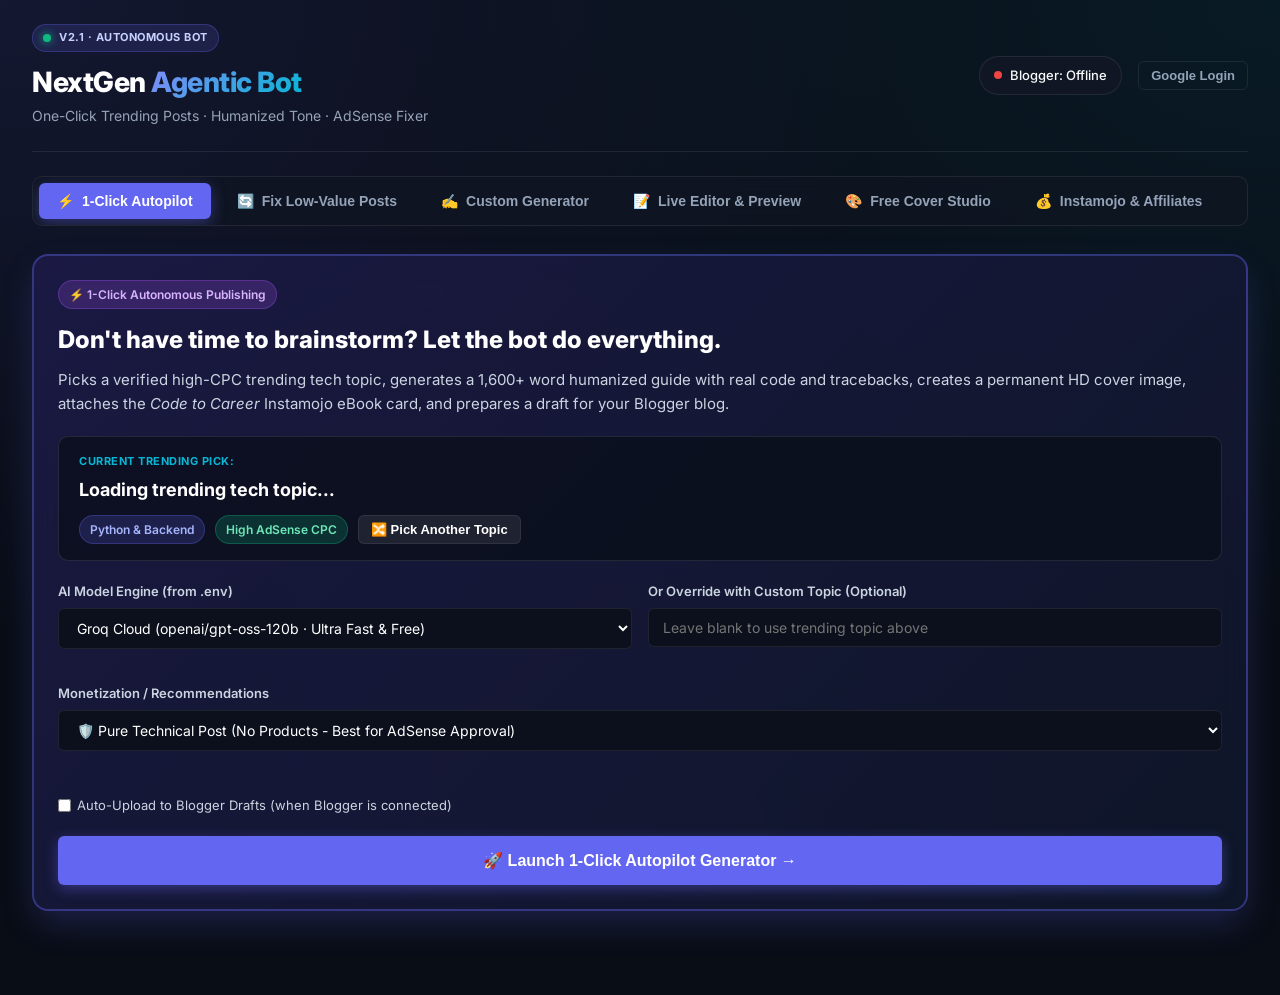
==== static/index.html @ a5e02f82 "lat long fetch api fix2" ====
<!DOCTYPE html>
<html lang="en">
<head>
  <meta charset="UTF-8">
  <meta name="viewport" content="width=device-width, initial-scale=1.0, maximum-scale=1.0, user-scalable=no">
  <title>NextGen Tech Notes — Autonomous Agentic Blog Bot</title>
  <meta name="description" content="Mobile-first autonomous AI blogging bot, AdSense quality enhancer, and eBook monetization engine.">
  <link rel="icon" href="data:image/svg+xml,<svg xmlns='http://www.w3.org/2000/svg' viewBox='0 0 100 100'><defs><linearGradient id='g' x1='0%' y1='0%' x2='100%' y2='100%'><stop offset='0%' stop-color='%236366f1'/><stop offset='100%' stop-color='%2306b6d4'/></linearGradient></defs><rect width='100' height='100' rx='25' fill='url(%23g)'/><text y='68' x='50' font-size='52' text-anchor='middle' fill='%23ffffff' font-family='sans-serif' font-weight='900'>NT</text></svg>">
  <link rel="preconnect" href="https://fonts.googleapis.com">
  <link rel="preconnect" href="https://fonts.gstatic.com" crossorigin>
  <link href="https://fonts.googleapis.com/css2?family=Inter:wght@300;400;500;600;700;800;900&family=JetBrains+Mono:wght@400;500;600&display=swap" rel="stylesheet">
  <link rel="stylesheet" href="/static/css/style.css">
</head>
<body>
  <!-- App Container -->
  <div id="app-wrapper">
    <!-- Top Header -->
    <header class="app-header">
      <div class="header-left">
        <div class="brand-badge">
          <span class="pulse-dot"></span>
          <span class="brand-version">v2.1 · Autonomous Bot</span>
        </div>
        <h1 class="brand-title">NextGen <span>Agentic Bot</span></h1>
        <p class="brand-subtitle">One-Click Trending Posts · Humanized Tone · AdSense Fixer</p>
      </div>
      <div class="header-right">
        <div class="status-pill" id="google-status-pill">
          <span class="indicator red" id="google-indicator"></span>
          <span id="google-status-text">Blogger: Offline</span>
        </div>
        <button class="btn btn-outline btn-sm" id="connect-google-btn">
          Google Login
        </button>
      </div>
    </header>

    <!-- Top Navigation (Desktop) -->
    <nav class="app-nav desktop-nav">
      <button class="nav-tab active" data-tab="tab-autopilot">
        <span class="tab-icon">⚡</span> 1-Click Autopilot
      </button>
      <button class="nav-tab" data-tab="tab-rewriter">
        <span class="tab-icon">🔄</span> Fix Low-Value Posts
      </button>
      <button class="nav-tab" data-tab="tab-generator">
        <span class="tab-icon">✍️</span> Custom Generator
      </button>
      <button class="nav-tab" data-tab="tab-editor">
        <span class="tab-icon">📝</span> Live Editor & Preview
      </button>
      <button class="nav-tab" data-tab="tab-images">
        <span class="tab-icon">🎨</span> Free Cover Studio
      </button>
      <button class="nav-tab" data-tab="tab-monetize">
        <span class="tab-icon">💰</span> Instamojo & Affiliates
      </button>
      <button class="nav-tab" data-tab="tab-blogger">
        <span class="tab-icon">🌐</span> Blogger & Console
      </button>
    </nav>

    <!-- Main Content Area -->
    <main class="app-main">

      <!-- TAB 1: 1-CLICK AUTOPILOT (ZERO THINKING REQUIRED) -->
      <section class="tab-pane active" id="tab-autopilot">
        <div class="hero-autopilot-card glass-card">
          <div class="hero-content">
            <span class="badge purple">⚡ 1-Click Autonomous Publishing</span>
            <h2>Don't have time to brainstorm? Let the bot do everything.</h2>
            <p>Picks a verified high-CPC trending tech topic, generates a 1,600+ word humanized guide with real code and tracebacks, creates a permanent HD cover image, attaches the <em>Code to Career</em> Instamojo eBook card, and prepares a draft for your Blogger blog.</p>
            
            <div class="trending-topic-preview" id="trending-topic-box">
              <div class="topic-tag">Current Trending Pick:</div>
              <h3 id="current-trending-title">Loading trending tech topic...</h3>
              <div class="topic-meta">
                <span class="badge blue" id="trending-category">Python & Backend</span>
                <span class="badge green" id="trending-cpc">High AdSense CPC</span>
                <button class="btn btn-secondary btn-sm" id="btn-shuffle-topic">🔀 Pick Another Topic</button>
              </div>
            </div>

            <div class="autopilot-controls">
              <div class="form-row">
                <div class="form-group flex-1">
                  <label for="autopilot-provider">AI Model Engine (from .env)</label>
                  <select id="autopilot-provider" class="form-control">
                    <option value="groq" selected>Groq Cloud (openai/gpt-oss-120b · Ultra Fast & Free)</option>
                    <option value="gemini">Google Gemini 3.8 Flash (Active Free Tier · High Quality)</option>
                    <option value="cohere">Cohere (command-r-08-2024 · High Rigor)</option>
                  </select>
                </div>
                <div class="form-group flex-1">
                  <label for="autopilot-custom-topic">Or Override with Custom Topic (Optional)</label>
                  <input type="text" id="autopilot-custom-topic" class="form-control" placeholder="Leave blank to use trending topic above">
                </div>
              </div>

              <!-- Monetization / Product Attachment Selector -->
              <div class="form-row mt-12">
                <div class="form-group flex-1">
                  <label for="autopilot-monetize-type">Monetization / Recommendations</label>
                  <select id="autopilot-monetize-type" class="form-control">
                    <option value="none" selected>🛡️ Pure Technical Post (No Products - Best for AdSense Approval)</option>
                    <option value="product">📘 Attach My Product / eBook (e.g. Instamojo)</option>
                    <option value="affiliate">🔗 Attach Affiliate Recommendation</option>
                  </select>
                </div>
                <div class="form-group flex-1 hidden" id="autopilot-product-select-group">
                  <label for="autopilot-product-select">Select Product to Attach</label>
                  <select id="autopilot-product-select" class="form-control">
                    <option value="">-- Choose Product --</option>
                  </select>
                </div>
                <div class="form-group flex-1 hidden" id="autopilot-affiliate-select-group">
                  <label for="autopilot-affiliate-select">Select Affiliate to Attach</label>
                  <select id="autopilot-affiliate-select" class="form-control">
                    <option value="">-- Choose Affiliate Link --</option>
                  </select>
                </div>
              </div>

              <div class="autopilot-toggles mt-10">
                <label class="toggle-control">
                  <input type="checkbox" id="autopilot-toggle-blogger">
                  <span>Auto-Upload to Blogger Drafts (when Blogger is connected)</span>
                </label>
              </div>

              <button class="btn btn-primary btn-large full-width mt-12" id="btn-run-autopilot">
                <span class="btn-spinner hidden" id="autopilot-spinner"></span>
                🚀 Launch 1-Click Autopilot Generator &rarr;
              </button>
            </div>
          </div>
        </div>

        <!-- Autopilot Result Box -->
        <div class="card glass-card mt-20 hidden" id="autopilot-result-card">
          <div class="card-header">
            <h2>Autopilot Generation Completed!</h2>
            <span class="badge green">Ready for Review</span>
          </div>
          <div id="autopilot-result-body"></div>
          <div class="action-buttons-group mt-16">
            <button class="btn btn-accent" id="btn-open-autopilot-in-editor">Open in Live Editor &rarr;</button>
          </div>
        </div>
      </section>

      <!-- TAB 2: FIX LOW-VALUE POSTS (ADSENSE REWRITER) -->
      <section class="tab-pane" id="tab-rewriter">
        <div class="grid-2col">
          <div class="card glass-card">
            <div class="card-header">
              <h2>Fix Low-Value Content for AdSense</h2>
              <span class="badge yellow">AdSense Quality Fixer</span>
            </div>
            <p class="section-desc">Google AdSense rejects blogs with thin, generic tutorials. Choose an existing post from your Blogger account or paste previous text to expand it into an authoritative, humanized masterclass.</p>

            <div class="form-group">
              <label for="rewrite-blogger-select">Select Post from Blogger</label>
              <div class="input-with-button">
                <select id="rewrite-blogger-select" class="form-control">
                  <option value="">-- Click "Load Posts" to fetch from Blogger --</option>
                </select>
                <button class="btn btn-secondary btn-sm" id="btn-fetch-blogger-posts">Load Posts</button>
              </div>
            </div>

            <div class="form-group">
              <label for="rewrite-title">Post Title</label>
              <input type="text" id="rewrite-title" class="form-control" placeholder="Original title">
            </div>

            <div class="form-group">
              <label for="rewrite-content">Original Thin Content (HTML or Plain Text)</label>
              <textarea id="rewrite-content" class="form-control font-mono" rows="6" placeholder="Paste or load thin post content here..."></textarea>
            </div>

            <button class="btn btn-primary full-width" id="btn-run-rewrite">
              <span class="btn-spinner hidden" id="rewrite-spinner"></span>
              ⚡ Humanize & Expand for AdSense Approval &rarr;
            </button>
          </div>

          <div class="card glass-card">
            <div class="card-header">
              <h2>Rewritten Output & Verification</h2>
              <span class="badge blue" id="rewrite-badge">Waiting</span>
            </div>
            <div id="rewrite-result-box" class="summary-body">
              <div class="empty-state">
                <div class="empty-icon">🛡️</div>
                <p>The rewriter eliminates thin generic text, injects reproducible code snippets, real error tracebacks, and structured FAQs to maximize AdSense approval chances.</p>
              </div>
            </div>
            <div class="action-buttons-group hidden" id="rewrite-actions">
              <button class="btn btn-accent" id="btn-send-rewritten-to-editor">Send to Editor & Publisher &rarr;</button>
            </div>
          </div>
        </div>
      </section>

      <!-- TAB 3: CUSTOM GENERATOR -->
      <section class="tab-pane" id="tab-generator">
        <div class="card glass-card max-w-800 mx-auto">
          <div class="card-header">
            <h2>Custom Technical Tutorial Builder</h2>
            <span class="badge blue">Humanized Multi-Model</span>
          </div>
          <form id="generator-form">
            <div class="form-row">
              <div class="form-group flex-1">
                <label for="gen-provider">AI Model Engine</label>
                <select id="gen-provider" class="form-control">
                  <option value="groq" selected>Groq Cloud (Free & Ultra Fast)</option>
                  <option value="gemini">Google Gemini 3.8 Flash (Free Tier)</option>
                  <option value="cohere">Cohere (command-r-08-2024)</option>
                  <option value="openai">OpenAI ChatGPT</option>
                  <option value="anthropic">Anthropic Claude</option>
                </select>
              </div>
              <div class="form-group flex-1">
                <label for="gen-model">Model Version</label>
                <select id="gen-model" class="form-control">
                  <option value="openai/gpt-oss-120b">openai/gpt-oss-120b</option>
                </select>
              </div>
            </div>

            <div class="form-group">
              <label for="gen-topic">Tutorial Topic</label>
              <input type="text" id="gen-topic" class="form-control" placeholder="e.g. Asynchronous Database Queries in FastAPI with Asyncpg" required>
            </div>

            <div class="form-row">
              <div class="form-group flex-1">
                <label for="gen-keyword">Target SEO Keyword</label>
                <input type="text" id="gen-keyword" class="form-control" placeholder="e.g. FastAPI Asyncpg PostgreSQL">
              </div>
              <div class="form-group flex-1">
                <label for="gen-audience">Target Reader</label>
                <select id="gen-audience" class="form-control">
                  <option value="Beginner">Beginner / Student</option>
                  <option value="Working developer" selected>Working Developer</option>
                  <option value="Senior engineer">Senior / Staff Engineer</option>
                </select>
              </div>
            </div>

            <div class="form-group">
              <label for="gen-notes">Specific Code or Environment Notes</label>
              <textarea id="gen-notes" class="form-control" rows="3" placeholder="Specify python versions, sample terminal outputs, specific error cases..."></textarea>
            </div>

            <button type="submit" class="btn btn-primary full-width" id="btn-run-generate">
              <span class="btn-spinner hidden" id="gen-spinner"></span>
              Generate 1,500+ Word Humanized Tutorial &rarr;
            </button>
          </form>

          <div class="summary-body mt-20" id="gen-summary-box">
            <div class="empty-state">
              <p>Generated tutorial summary will appear here.</p>
            </div>
          </div>
          <div class="action-buttons-group hidden mt-16" id="gen-actions">
            <button class="btn btn-accent" id="btn-send-to-editor">Open in Live Editor &rarr;</button>
          </div>
        </div>
      </section>

      <!-- TAB 4: LIVE EDITOR & PREVIEW -->
      <section class="tab-pane" id="tab-editor">
        <div class="editor-layout">
          <div class="editor-toolbar">
            <input type="text" id="editor-title" class="editor-title-input" placeholder="Article Title...">
            <div class="toolbar-right">
              <label class="toggle-control">
                <input type="checkbox" id="toggle-toc" checked>
                <span>TOC</span>
              </label>
              <label class="toggle-control">
                <input type="checkbox" id="toggle-ebook">
                <span>Product</span>
              </label>
              <button class="btn btn-secondary btn-sm" id="btn-refresh-preview">Refresh</button>
              <button class="btn btn-primary btn-sm" id="btn-save-db">Save Draft</button>
              <button class="btn btn-accent btn-sm" id="btn-upload-blogger">Publish Draft to Blogger</button>
            </div>
          </div>

          <div class="editor-split">
            <div class="editor-pane">
              <div class="pane-header">
                <span>Markdown</span>
                <span id="word-count-badge" class="badge">0 words</span>
              </div>
              <textarea id="markdown-editor" class="code-editor" placeholder="Write or paste Markdown here..."></textarea>
            </div>

            <div class="preview-pane">
              <div class="pane-header">
                <span>Preview</span>
                <div class="preview-toggles">
                  <button class="view-btn active" data-view="rendered">Preview</button>
                  <button class="view-btn" data-view="html">HTML</button>
                  <button class="view-btn" data-view="schema">Schema</button>
                </div>
              </div>

              <div id="quality-warnings-banner" class="warnings-banner hidden"></div>
              <div id="preview-content-rendered" class="preview-body prose">
                <p class="text-muted">Type markdown on the left to see live rendered HTML.</p>
              </div>
              <div id="preview-content-html" class="preview-body hidden">
                <textarea id="raw-html-viewer" class="code-editor font-mono" readonly></textarea>
              </div>
              <div id="preview-content-schema" class="preview-body hidden">
                <pre id="raw-schema-viewer" class="json-viewer"></pre>
              </div>
            </div>
          </div>
        </div>
      </section>

      <!-- TAB 5: FREE COVER STUDIO -->
      <section class="tab-pane" id="tab-images">
        <div class="card glass-card max-w-800 mx-auto">
          <div class="card-header">
            <h2>100% Free AI Blog Cover Studio</h2>
            <span class="badge green">Zero API Key Needed</span>
          </div>
          <p class="section-desc">Generate crisp, high-resolution (1200x630) featured covers using Pollinations.ai that stay online permanently with zero watermarks.</p>

          <div class="form-group">
            <label for="img-topic-input">Tutorial Topic</label>
            <div class="input-with-button">
              <input type="text" id="img-topic-input" class="form-control" placeholder="e.g. Python Asyncio Event Loop">
              <button class="btn btn-secondary btn-sm" id="btn-auto-prompt">Make Prompt</button>
            </div>
          </div>

          <div class="form-group">
            <label for="img-prompt-input">Visual Prompt</label>
            <textarea id="img-prompt-input" class="form-control" rows="3"></textarea>
          </div>

          <button class="btn btn-primary full-width" id="btn-generate-image">
            <span class="btn-spinner hidden" id="img-spinner"></span>
            Generate Free Cover &rarr;
          </button>

          <div class="image-preview-panel mt-20">
            <div id="image-display-container" class="image-display-empty">
              <span>Preview will appear here</span>
            </div>
            <div class="image-actions hidden mt-10" id="image-actions">
              <button class="btn btn-accent full-width" id="btn-insert-image-editor">Attach Cover to Current Post</button>
            </div>
          </div>
        </div>
      </section>

      <!-- TAB 6: MY PRODUCTS & AFFILIATES VAULT -->
      <section class="tab-pane" id="tab-monetize">
        <div class="grid-2col">
          <!-- Column 1: My Products (eBooks / Guides / Instamojo) -->
          <div class="card glass-card">
            <div class="card-header">
              <h2>My Products & Books</h2>
              <span class="badge green">Instamojo / Direct</span>
            </div>
            <p class="section-desc">Add your eBooks or guides here. You can attach any of them to your technical posts when appropriate.</p>
            
            <form id="product-form" class="mb-20">
              <div class="form-group">
                <label for="prod-title">Product Title</label>
                <input type="text" id="prod-title" class="form-control" placeholder="e.g. Code to Career — Python Fresher to Job-Ready" required>
              </div>
              <div class="form-row">
                <div class="form-group flex-1">
                  <label for="prod-url">Store / Checkout URL</label>
                  <input type="url" id="prod-url" class="form-control" placeholder="https://codetocareer52.myinstamojo.com/..." required>
                </div>
                <div class="form-group flex-1">
                  <label for="prod-price">Price</label>
                  <input type="text" id="prod-price" class="form-control" placeholder="₹499">
                </div>
              </div>
              <div class="form-group">
                <label for="prod-desc">Short Description / Pitch</label>
                <input type="text" id="prod-desc" class="form-control" placeholder="Zero to placement blueprint with 25+ real projects & interview roadmap">
              </div>
              <button type="submit" class="btn btn-primary full-width" id="btn-save-product">Add Product to Vault &rarr;</button>
            </form>

            <div class="products-list-wrapper">
              <h4 style="margin: 16px 0 8px 0; font-size: 14px; color: #94a3b8;">Saved Products:</h4>
              <div id="products-table-container"></div>
            </div>

            <div class="mt-20">
              <h4 style="margin: 0 0 8px 0; font-size: 14px; color: #94a3b8;">Live Card Preview:</h4>
              <div id="ebook-live-preview"></div>
            </div>
          </div>

          <!-- Column 2: Affiliate Link Vault -->
          <div class="card glass-card">
            <div class="card-header">
              <h2>Affiliate Link Vault</h2>
              <span class="badge blue">rel="sponsored"</span>
            </div>
            <p class="section-desc">Manage affiliate recommendations with automatic FTC/AdSense compliant disclosures.</p>
            <form id="affiliate-form">
              <div class="form-group">
                <label for="aff-name">Product Name</label>
                <input type="text" id="aff-name" class="form-control" placeholder="e.g. DigitalOcean Cloud VPS" required>
              </div>
              <div class="form-group">
                <label for="aff-url">Tracking URL</label>
                <input type="url" id="aff-url" class="form-control" placeholder="https://..." required>
              </div>
              <div class="form-group">
                <label for="aff-keywords">Trigger Keywords</label>
                <input type="text" id="aff-keywords" class="form-control" placeholder="vps, hosting, cloud">
              </div>
              <button type="submit" class="btn btn-secondary full-width">Save Affiliate Entry</button>
            </form>
            <div id="affiliates-table-container" class="mt-20"></div>
          </div>
        </div>
      </section>

      <!-- TAB 7: BLOGGER & GOOGLE OAUTH FIX -->
      <section class="tab-pane" id="tab-blogger">
        <div class="card glass-card max-w-800 mx-auto">
          <div class="card-header">
            <h2>Blogger & Google OAuth Diagnostics</h2>
            <span class="badge blue">Google API v3</span>
          </div>

          <!-- OAuth Redirect URI Helper to Fix Error 400 -->
          <div class="info-callout" style="border-left-color: var(--color-warning);">
            <h4 style="color:#fde68a; margin-bottom:6px;">Google OAuth Configuration</h4>
            <p style="font-size:13px; color:#cbd5e1; margin-bottom:10px;">
              Your active authorized redirect URI for this deployment is below. Ensure this exact URI is listed in your Google Cloud Console:
            </p>
            <div class="input-with-button">
              <input type="text" id="oauth-redirect-display" class="form-control font-mono" readonly value="">
              <button class="btn btn-secondary btn-sm" id="btn-copy-redirect">Copy</button>
            </div>
            <p style="font-size:12px; color:#94a3b8; margin-top:8px;">
              Path: <strong>Google Cloud Console → Credentials → OAuth 2.0 Web Client → Authorized redirect URIs</strong>.
            </p>
          </div>

          <div class="form-group mt-20">
            <label for="active-blog-selector">Active Blogger Blog</label>
            <select id="active-blog-selector" class="form-control">
              <option value="">-- Connect Google to Load Blogs --</option>
            </select>
          </div>

          <div class="action-buttons-group">
            <button class="btn btn-secondary" id="btn-refresh-blogs">Refresh Blog List</button>
            <button class="btn btn-primary" id="btn-login-google-alt">Connect Google Account</button>
          </div>

          <div class="blogger-posts-table-wrapper mt-20">
            <h4>Recent Blogger Posts</h4>
            <div id="blogger-posts-container">
              <p class="text-muted">Connect Google or click "Refresh Blog List" to view recent posts.</p>
            </div>
          </div>
        </div>
      </section>

    </main>

    <!-- Mobile Bottom Navigation Bar -->
    <nav class="mobile-bottom-nav">
      <button class="mobile-nav-item active" data-tab="tab-autopilot">
        <span class="m-icon">⚡</span>
        <span class="m-label">Auto</span>
      </button>
      <button class="mobile-nav-item" data-tab="tab-rewriter">
        <span class="m-icon">🔄</span>
        <span class="m-label">Fix Old</span>
      </button>
      <button class="mobile-nav-item" data-tab="tab-editor">
        <span class="m-icon">📝</span>
        <span class="m-label">Editor</span>
      </button>
      <button class="mobile-nav-item" data-tab="tab-blogger">
        <span class="m-icon">🌐</span>
        <span class="m-label">Blogger</span>
      </button>
      <button class="mobile-nav-item" data-tab="tab-monetize">
        <span class="m-icon">💰</span>
        <span class="m-label">eBook</span>
      </button>
    </nav>
  </div>

  <!-- Toast Notification Container -->
  <div id="toast-container" class="toast-container"></div>

  <script src="/static/js/app.js"></script>
</body>
</html>
---- static/css/style.css ----
/* ===================================================================
   NextGen Tech Notes — Design System & Stylesheet (Vanilla CSS)
   =================================================================== */

:root {
  --bg-canvas: #090d16;
  --bg-surface: #101623;
  --bg-card: rgba(20, 27, 44, 0.75);
  --bg-card-hover: rgba(28, 38, 62, 0.85);
  --bg-input: #0b101c;
  
  --border-subtle: rgba(255, 255, 255, 0.08);
  --border-glow: rgba(99, 102, 241, 0.35);
  --border-focus: #6366f1;

  --text-primary: #f8fafc;
  --text-secondary: #94a3b8;
  --text-muted: #64748b;

  --color-primary: #6366f1;
  --color-primary-hover: #4f46e5;
  --color-accent: #06b6d4;
  --color-accent-hover: #0891b2;
  --color-success: #10b981;
  --color-warning: #f59e0b;
  --color-danger: #ef4444;
  --color-purple: #a855f7;

  --radius-sm: 6px;
  --radius-md: 10px;
  --radius-lg: 16px;
  --radius-full: 9999px;

  --shadow-card: 0 10px 30px -10px rgba(0, 0, 0, 0.5);
  --shadow-glow: 0 0 25px rgba(99, 102, 241, 0.25);
  --transition-fast: 0.15s ease;
  --transition-normal: 0.25s cubic-bezier(0.4, 0, 0.2, 1);
}

/* Reset & Base */
*, *::before, *::after {
  box-sizing: border-box;
  margin: 0;
  padding: 0;
}

body {
  font-family: 'Inter', -apple-system, BlinkMacSystemFont, 'Segoe UI', Roboto, sans-serif;
  background-color: var(--bg-canvas);
  color: var(--text-primary);
  line-height: 1.6;
  min-height: 100vh;
  -webkit-font-smoothing: antialiased;
  background-image: 
    radial-gradient(at 0% 0%, rgba(99, 102, 241, 0.12) 0px, transparent 50%),
    radial-gradient(at 100% 0%, rgba(6, 182, 212, 0.08) 0px, transparent 50%),
    radial-gradient(at 50% 100%, rgba(168, 85, 247, 0.06) 0px, transparent 50%);
  background-attachment: fixed;
}

/* App Wrapper */
#app-wrapper {
  max-width: 1440px;
  margin: 0 auto;
  padding: 24px 32px 60px;
}

/* Header */
.app-header {
  display: flex;
  justify-content: space-between;
  align-items: center;
  padding-bottom: 24px;
  border-bottom: 1px solid var(--border-subtle);
  margin-bottom: 24px;
  flex-wrap: wrap;
  gap: 16px;
}

.brand-badge {
  display: inline-flex;
  align-items: center;
  gap: 8px;
  background: rgba(99, 102, 241, 0.15);
  border: 1px solid rgba(99, 102, 241, 0.3);
  padding: 4px 10px;
  border-radius: var(--radius-full);
  margin-bottom: 8px;
}

.pulse-dot {
  width: 8px;
  height: 8px;
  border-radius: 50%;
  background-color: var(--color-success);
  box-shadow: 0 0 10px var(--color-success);
  animation: pulse 2s infinite;
}

@keyframes pulse {
  0%, 100% { opacity: 1; transform: scale(1); }
  50% { opacity: 0.5; transform: scale(0.85); }
}

.brand-version {
  font-size: 11px;
  font-weight: 700;
  letter-spacing: 0.5px;
  text-transform: uppercase;
  color: #c7d2fe;
}

.brand-title {
  font-size: 28px;
  font-weight: 800;
  letter-spacing: -0.5px;
  color: #ffffff;
}

.brand-title span {
  background: linear-gradient(135deg, #818cf8 0%, #06b6d4 100%);
  -webkit-background-clip: text;
  -webkit-text-fill-color: transparent;
}

.brand-subtitle {
  font-size: 14px;
  color: var(--text-secondary);
}

.header-right {
  display: flex;
  align-items: center;
  gap: 16px;
}

.status-pill {
  display: inline-flex;
  align-items: center;
  gap: 8px;
  background: var(--bg-surface);
  border: 1px solid var(--border-subtle);
  padding: 8px 14px;
  border-radius: var(--radius-full);
  font-size: 13px;
  font-weight: 500;
}

.indicator {
  width: 8px;
  height: 8px;
  border-radius: 50%;
}
.indicator.green { background: var(--color-success); box-shadow: 0 0 8px var(--color-success); }
.indicator.red { background: var(--color-danger); }

/* Navigation Tabs */
.app-nav {
  display: flex;
  gap: 8px;
  padding: 6px;
  background: rgba(16, 22, 35, 0.7);
  backdrop-filter: blur(12px);
  border: 1px solid var(--border-subtle);
  border-radius: var(--radius-md);
  margin-bottom: 28px;
  overflow-x: auto;
}

.nav-tab {
  display: inline-flex;
  align-items: center;
  gap: 8px;
  padding: 10px 18px;
  background: transparent;
  color: var(--text-secondary);
  border: none;
  border-radius: var(--radius-sm);
  font-size: 14px;
  font-weight: 600;
  cursor: pointer;
  white-space: nowrap;
  transition: all var(--transition-fast);
}

.nav-tab:hover {
  color: #ffffff;
  background: rgba(255, 255, 255, 0.05);
}

.nav-tab.active {
  color: #ffffff;
  background: var(--color-primary);
  box-shadow: 0 4px 15px rgba(99, 102, 241, 0.4);
}

/* Tab Panes */
.tab-pane {
  display: none;
}
.tab-pane.active {
  display: block;
  animation: fadeIn 0.25s ease-out;
}

@keyframes fadeIn {
  from { opacity: 0; transform: translateY(6px); }
  to { opacity: 1; transform: translateY(0); }
}

/* Grid System */
.grid-2col {
  display: grid;
  grid-template-columns: 1fr 1fr;
  gap: 24px;
}

@media (max-width: 960px) {
  .grid-2col {
    grid-template-columns: 1fr;
  }
}

/* Cards & Glassmorphism */
.glass-card {
  background: var(--bg-card);
  backdrop-filter: blur(16px);
  border: 1px solid var(--border-subtle);
  border-radius: var(--radius-lg);
  padding: 24px;
  box-shadow: var(--shadow-card);
  transition: border-color var(--transition-normal);
}

.glass-card:hover {
  border-color: rgba(255, 255, 255, 0.14);
}

.card-header {
  display: flex;
  justify-content: space-between;
  align-items: center;
  margin-bottom: 16px;
}

.card-header h2 {
  font-size: 19px;
  font-weight: 700;
  color: #ffffff;
}

.section-desc {
  font-size: 14px;
  color: var(--text-secondary);
  margin-bottom: 20px;
  line-height: 1.5;
}

/* Badges */
.badge {
  display: inline-flex;
  align-items: center;
  padding: 4px 10px;
  border-radius: var(--radius-full);
  font-size: 12px;
  font-weight: 600;
}
.badge.blue { background: rgba(99, 102, 241, 0.2); color: #a5b4fc; border: 1px solid rgba(99, 102, 241, 0.3); }
.badge.green { background: rgba(16, 185, 129, 0.2); color: #6ee7b7; border: 1px solid rgba(16, 185, 129, 0.3); }
.badge.yellow { background: rgba(245, 158, 11, 0.2); color: #fcd34d; border: 1px solid rgba(245, 158, 11, 0.3); }
.badge.purple { background: rgba(168, 85, 247, 0.2); color: #d8b4fe; border: 1px solid rgba(168, 85, 247, 0.3); }

/* Forms & Inputs */
.form-group {
  margin-bottom: 18px;
}

.form-group label {
  display: block;
  font-size: 13px;
  font-weight: 600;
  color: #cbd5e1;
  margin-bottom: 6px;
}

.form-row {
  display: flex;
  gap: 16px;
}

.flex-1 { flex: 1; }

.form-control, .form-control-sm {
  width: 100%;
  background: var(--bg-input);
  border: 1px solid var(--border-subtle);
  border-radius: var(--radius-sm);
  color: #ffffff;
  padding: 10px 14px;
  font-size: 14px;
  font-family: inherit;
  transition: all var(--transition-fast);
}

.form-control-sm {
  padding: 6px 10px;
  font-size: 13px;
  width: auto;
}

.form-control:focus, .form-control-sm:focus {
  outline: none;
  border-color: var(--border-focus);
  box-shadow: 0 0 0 3px rgba(99, 102, 241, 0.2);
}

.font-mono {
  font-family: 'JetBrains Mono', monospace !important;
}

.helper-text {
  display: block;
  font-size: 12px;
  color: var(--text-muted);
  margin-top: 4px;
}
.helper-text a {
  color: var(--color-accent);
  text-decoration: none;
}

.input-with-button {
  display: flex;
  gap: 8px;
}

/* Buttons */
.btn {
  display: inline-flex;
  align-items: center;
  justify-content: center;
  gap: 8px;
  padding: 10px 20px;
  font-size: 14px;
  font-weight: 600;
  border-radius: var(--radius-sm);
  border: 1px solid transparent;
  cursor: pointer;
  transition: all var(--transition-fast);
  text-decoration: none;
}

.btn-sm {
  padding: 6px 12px;
  font-size: 13px;
}

.btn-primary {
  background: var(--color-primary);
  color: #ffffff;
  box-shadow: 0 4px 14px rgba(99, 102, 241, 0.4);
}
.btn-primary:hover {
  background: var(--color-primary-hover);
  transform: translateY(-1px);
}

.btn-secondary {
  background: rgba(255, 255, 255, 0.08);
  color: #ffffff;
  border: 1px solid var(--border-subtle);
}
.btn-secondary:hover {
  background: rgba(255, 255, 255, 0.12);
}

.btn-accent {
  background: var(--color-accent);
  color: #000000;
  font-weight: 700;
  box-shadow: 0 4px 14px rgba(6, 182, 212, 0.3);
}
.btn-accent:hover {
  background: var(--color-accent-hover);
}

.btn-outline {
  background: transparent;
  border-color: var(--border-subtle);
  color: var(--text-secondary);
}
.btn-outline:hover {
  border-color: #ffffff;
  color: #ffffff;
}

.full-width { width: 100%; }

/* Spinners */
.btn-spinner {
  width: 14px;
  height: 14px;
  border: 2px solid rgba(255, 255, 255, 0.3);
  border-top-color: #ffffff;
  border-radius: 50%;
  animation: spin 0.8s linear infinite;
}

@keyframes spin {
  to { transform: rotate(360deg); }
}

.hidden { display: none !important; }

/* Summary / Status Output Box */
.summary-body {
  background: var(--bg-input);
  border: 1px solid var(--border-subtle);
  border-radius: var(--radius-md);
  padding: 18px;
  min-height: 280px;
  max-height: 480px;
  overflow-y: auto;
}

.empty-state {
  display: flex;
  flex-direction: column;
  align-items: center;
  justify-content: center;
  height: 100%;
  text-align: center;
  color: var(--text-muted);
  padding: 40px 20px;
}

.empty-icon {
  font-size: 36px;
  margin-bottom: 12px;
}

.action-buttons-group {
  margin-top: 16px;
  display: flex;
  gap: 12px;
}

/* Editor & Live Preview Split */
.editor-layout {
  display: flex;
  flex-direction: column;
  gap: 16px;
}

.editor-toolbar {
  display: flex;
  justify-content: space-between;
  align-items: center;
  padding: 12px 18px;
  background: var(--bg-card);
  border: 1px solid var(--border-subtle);
  border-radius: var(--radius-md);
  flex-wrap: wrap;
  gap: 12px;
}

.editor-title-input {
  font-size: 18px;
  font-weight: 700;
  background: transparent;
  border: none;
  color: #ffffff;
  width: 420px;
}
.editor-title-input:focus {
  outline: none;
}

.toolbar-right {
  display: flex;
  align-items: center;
  gap: 12px;
  flex-wrap: wrap;
}

.toggle-control {
  display: inline-flex;
  align-items: center;
  gap: 6px;
  font-size: 13px;
  color: #cbd5e1;
  cursor: pointer;
}

.editor-split {
  display: grid;
  grid-template-columns: 1fr 1fr;
  gap: 18px;
  height: calc(100vh - 280px);
  min-height: 550px;
}

@media (max-width: 900px) {
  .editor-split {
    grid-template-columns: 1fr;
    height: auto;
  }
}

.editor-pane, .preview-pane {
  background: var(--bg-card);
  border: 1px solid var(--border-subtle);
  border-radius: var(--radius-md);
  display: flex;
  flex-direction: column;
  overflow: hidden;
}

.pane-header {
  display: flex;
  justify-content: space-between;
  align-items: center;
  padding: 10px 16px;
  background: rgba(0, 0, 0, 0.25);
  border-bottom: 1px solid var(--border-subtle);
  font-size: 13px;
  font-weight: 600;
  color: var(--text-secondary);
}

.preview-toggles {
  display: flex;
  gap: 4px;
}

.view-btn {
  background: transparent;
  border: none;
  color: var(--text-muted);
  font-size: 12px;
  font-weight: 600;
  padding: 4px 10px;
  border-radius: var(--radius-sm);
  cursor: pointer;
}
.view-btn.active {
  background: rgba(255, 255, 255, 0.1);
  color: #ffffff;
}

.code-editor {
  flex: 1;
  width: 100%;
  background: var(--bg-input);
  border: none;
  color: #e2e8f0;
  padding: 16px;
  font-family: 'JetBrains Mono', monospace;
  font-size: 14px;
  line-height: 1.6;
  resize: none;
  outline: none;
}

.preview-body {
  flex: 1;
  padding: 24px;
  overflow-y: auto;
  background: #ffffff;
  color: #1e293b;
}

.preview-body.font-mono {
  background: var(--bg-input);
  color: #cbd5e1;
  padding: 16px;
}

.json-viewer {
  font-family: 'JetBrains Mono', monospace;
  font-size: 13px;
  color: #38bdf8;
  background: #0f172a;
  padding: 16px;
  height: 100%;
  overflow: auto;
}

/* Warnings Banner */
.warnings-banner {
  background: #fffbeb;
  border-bottom: 1px solid #fde68a;
  padding: 10px 16px;
  color: #92400e;
  font-size: 13px;
}

.warnings-banner ul {
  margin-left: 18px;
  margin-top: 4px;
}

/* Free Image Studio */
.image-preview-panel {
  display: flex;
  flex-direction: column;
  gap: 12px;
}

.image-display-empty {
  height: 280px;
  background: var(--bg-input);
  border: 2px dashed var(--border-subtle);
  border-radius: var(--radius-md);
  display: flex;
  align-items: center;
  justify-content: center;
  color: var(--text-muted);
  font-size: 14px;
}

.image-display-container img {
  width: 100%;
  height: 280px;
  object-fit: cover;
  border-radius: var(--radius-md);
  box-shadow: 0 8px 24px rgba(0, 0, 0, 0.4);
}

/* Info Callout */
.info-callout {
  background: rgba(99, 102, 241, 0.1);
  border-left: 4px solid var(--color-primary);
  padding: 14px 18px;
  border-radius: 0 var(--radius-sm) var(--radius-sm) 0;
  font-size: 13px;
  color: #cbd5e1;
  line-height: 1.6;
}

.info-callout strong { color: #ffffff; }

/* Toast Notifications */
.toast-container {
  position: fixed;
  bottom: 24px;
  right: 24px;
  display: flex;
  flex-direction: column;
  gap: 10px;
  z-index: 9999;
}

.toast {
  padding: 12px 20px;
  background: #1e293b;
  color: #ffffff;
  border: 1px solid var(--border-subtle);
  border-radius: var(--radius-md);
  box-shadow: 0 10px 30px rgba(0, 0, 0, 0.5);
  font-size: 14px;
  display: flex;
  align-items: center;
  gap: 10px;
  animation: slideIn 0.25s ease-out;
}

.toast.success { border-color: var(--color-success); }
.toast.error { border-color: var(--color-danger); }

@keyframes slideIn {
  from { transform: translateX(40px); opacity: 0; }
  to { transform: translateX(0); opacity: 1; }
}

/* Autopilot Hero Card */
.hero-autopilot-card {
  background: linear-gradient(135deg, rgba(30, 27, 75, 0.8) 0%, rgba(15, 23, 42, 0.9) 100%);
  border: 2px solid rgba(99, 102, 241, 0.4);
  box-shadow: 0 15px 35px -5px rgba(99, 102, 241, 0.25);
  margin-bottom: 24px;
}

.hero-content h2 {
  font-size: 24px;
  font-weight: 800;
  margin: 12px 0 8px;
  color: #ffffff;
}

.hero-content p {
  color: #cbd5e1;
  font-size: 15px;
  line-height: 1.6;
  margin-bottom: 20px;
}

.trending-topic-preview {
  background: rgba(11, 16, 28, 0.8);
  border: 1px solid rgba(255, 255, 255, 0.1);
  border-radius: var(--radius-md);
  padding: 16px 20px;
  margin-bottom: 20px;
}

.topic-tag {
  font-size: 11px;
  font-weight: 700;
  text-transform: uppercase;
  letter-spacing: 0.5px;
  color: var(--color-accent);
  margin-bottom: 6px;
}

.trending-topic-preview h3 {
  font-size: 18px;
  font-weight: 700;
  color: #ffffff;
  margin-bottom: 10px;
}

.topic-meta {
  display: flex;
  align-items: center;
  gap: 10px;
  flex-wrap: wrap;
}

.autopilot-controls {
  display: flex;
  flex-direction: column;
  gap: 16px;
}

.autopilot-toggles {
  display: flex;
  gap: 20px;
  flex-wrap: wrap;
  margin-bottom: 4px;
}

.btn-large {
  padding: 14px 24px;
  font-size: 16px;
  font-weight: 700;
}

/* Mobile Bottom Navigation Bar */
.mobile-bottom-nav {
  display: none;
}

@media (max-width: 768px) {
  #app-wrapper {
    padding: 16px 14px 80px;
  }

  .desktop-nav {
    display: none;
  }

  .mobile-bottom-nav {
    display: flex;
    position: fixed;
    bottom: 0;
    left: 0;
    right: 0;
    height: 64px;
    background: rgba(11, 16, 28, 0.95);
    backdrop-filter: blur(20px);
    border-top: 1px solid var(--border-subtle);
    z-index: 1000;
    justify-content: space-around;
    align-items: center;
  }

  .mobile-nav-item {
    display: flex;
    flex-direction: column;
    align-items: center;
    justify-content: center;
    background: transparent;
    border: none;
    color: var(--text-muted);
    font-size: 11px;
    font-weight: 600;
    cursor: pointer;
    padding: 6px 12px;
    transition: color var(--transition-fast);
  }

  .mobile-nav-item .m-icon {
    font-size: 20px;
    margin-bottom: 2px;
  }

  .mobile-nav-item.active {
    color: var(--color-primary);
  }

  .brand-title {
    font-size: 22px;
  }

  .editor-split {
    grid-template-columns: 1fr;
    height: auto;
  }

  .editor-toolbar {
    flex-direction: column;
    align-items: flex-start;
  }

  .editor-title-input {
    width: 100%;
  }

  .toolbar-right {
    width: 100%;
    justify-content: space-between;
  }

  .grid-2col {
    grid-template-columns: 1fr;
  }

  .toast-container {
    bottom: 74px;
    right: 14px;
    left: 14px;
  }
}

/* Utilities */
.mt-10 { margin-top: 10px; }
.mt-16 { margin-top: 16px; }
.mt-20 { margin-top: 20px; }
.mt-24 { margin-top: 24px; }
.mx-auto { margin-left: auto; margin-right: auto; }
.max-w-800 { max-width: 800px; }
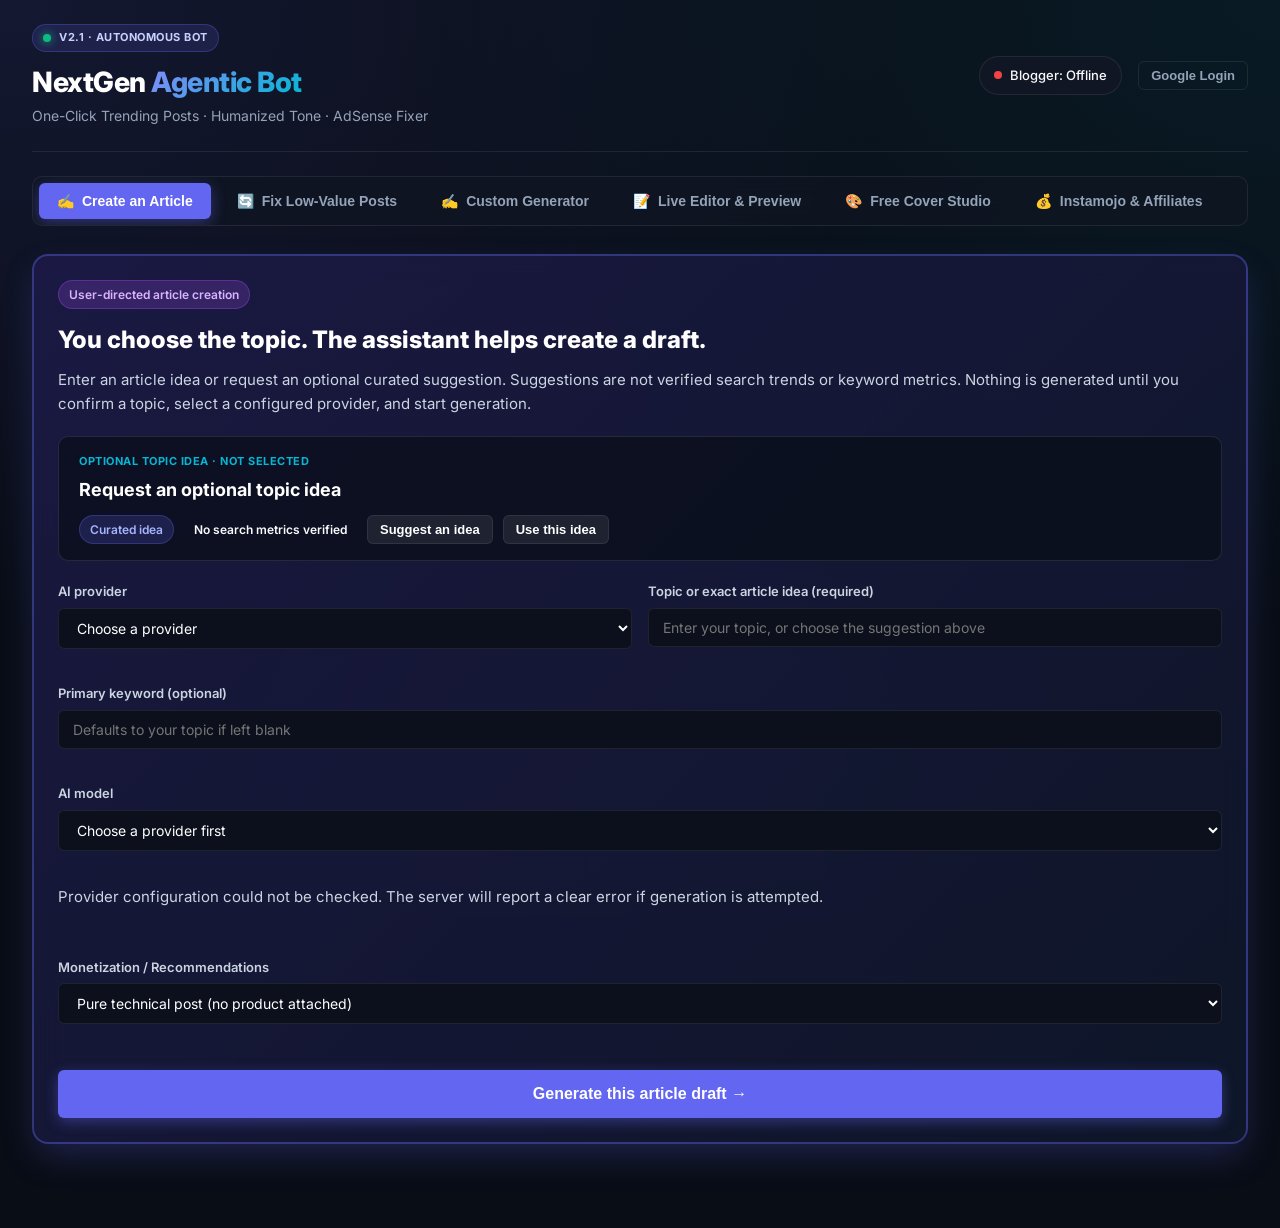
==== commit 77927aa9: "the latest fix" ====
--- a/static/index.html
+++ b/static/index.html
@@ -38,7 +38,7 @@
     <!-- Top Navigation (Desktop) -->
     <nav class="app-nav desktop-nav">
       <button class="nav-tab active" data-tab="tab-autopilot">
-        <span class="tab-icon">⚡</span> 1-Click Autopilot
+        <span class="tab-icon">✍️</span> Create an Article
       </button>
       <button class="nav-tab" data-tab="tab-rewriter">
         <span class="tab-icon">🔄</span> Fix Low-Value Posts
@@ -63,46 +63,61 @@
     <!-- Main Content Area -->
     <main class="app-main">
 
-      <!-- TAB 1: 1-CLICK AUTOPILOT (ZERO THINKING REQUIRED) -->
+      <!-- TAB 1: USER-DIRECTED ARTICLE CREATION -->
       <section class="tab-pane active" id="tab-autopilot">
         <div class="hero-autopilot-card glass-card">
           <div class="hero-content">
-            <span class="badge purple">⚡ 1-Click Autonomous Publishing</span>
-            <h2>Don't have time to brainstorm? Let the bot do everything.</h2>
-            <p>Picks a verified high-CPC trending tech topic, generates a 1,600+ word humanized guide with real code and tracebacks, creates a permanent HD cover image, attaches the <em>Code to Career</em> Instamojo eBook card, and prepares a draft for your Blogger blog.</p>
+            <span class="badge purple">User-directed article creation</span>
+            <h2>You choose the topic. The assistant helps create a draft.</h2>
+            <p>Enter an article idea or request an optional curated suggestion. Suggestions are not verified search trends or keyword metrics. Nothing is generated until you confirm a topic, select a configured provider, and start generation.</p>
             
             <div class="trending-topic-preview" id="trending-topic-box">
-              <div class="topic-tag">Current Trending Pick:</div>
-              <h3 id="current-trending-title">Loading trending tech topic...</h3>
+              <div class="topic-tag">Optional topic idea · not selected</div>
+              <h3 id="current-trending-title">Request an optional topic idea</h3>
               <div class="topic-meta">
-                <span class="badge blue" id="trending-category">Python & Backend</span>
-                <span class="badge green" id="trending-cpc">High AdSense CPC</span>
-                <button class="btn btn-secondary btn-sm" id="btn-shuffle-topic">🔀 Pick Another Topic</button>
+                <span class="badge blue" id="trending-category">Curated idea</span>
+                <span class="badge" id="trending-cpc">No search metrics verified</span>
+                <button class="btn btn-secondary btn-sm" id="btn-shuffle-topic">Suggest an idea</button>
+                <button class="btn btn-secondary btn-sm" id="btn-use-topic">Use this idea</button>
               </div>
             </div>
 
             <div class="autopilot-controls">
               <div class="form-row">
                 <div class="form-group flex-1">
-                  <label for="autopilot-provider">AI Model Engine (from .env)</label>
+                  <label for="autopilot-provider">AI provider</label>
                   <select id="autopilot-provider" class="form-control">
-                    <option value="groq" selected>Groq Cloud (openai/gpt-oss-120b · Ultra Fast & Free)</option>
-                    <option value="gemini">Google Gemini 3.8 Flash (Active Free Tier · High Quality)</option>
-                    <option value="cohere">Cohere (command-r-08-2024 · High Rigor)</option>
+                    <option value="" selected disabled>Choose a provider</option>
+                    <option value="groq">Groq</option>
+                    <option value="gemini">Google Gemini</option>
+                    <option value="cohere">Cohere</option>
+                    <option value="openai">OpenAI</option>
+                    <option value="anthropic">Anthropic Claude</option>
                   </select>
                 </div>
                 <div class="form-group flex-1">
-                  <label for="autopilot-custom-topic">Or Override with Custom Topic (Optional)</label>
-                  <input type="text" id="autopilot-custom-topic" class="form-control" placeholder="Leave blank to use trending topic above">
-                </div>
-              </div>
+                  <label for="autopilot-custom-topic">Topic or exact article idea (required)</label>
+                  <input type="text" id="autopilot-custom-topic" class="form-control" placeholder="Enter your topic, or choose the suggestion above" required>
+                </div>
+              </div>
+              <div class="form-group">
+                <label for="autopilot-custom-keyword">Primary keyword (optional)</label>
+                <input type="text" id="autopilot-custom-keyword" class="form-control" placeholder="Defaults to your topic if left blank">
+              </div>
+              <div class="form-group">
+                <label for="autopilot-model">AI model</label>
+                <select id="autopilot-model" class="form-control">
+                  <option value="" selected disabled>Choose a provider first</option>
+                </select>
+              </div>
+              <p id="provider-status" class="section-desc" aria-live="polite">Checking server-side AI provider configuration…</p>
 
               <!-- Monetization / Product Attachment Selector -->
               <div class="form-row mt-12">
                 <div class="form-group flex-1">
                   <label for="autopilot-monetize-type">Monetization / Recommendations</label>
                   <select id="autopilot-monetize-type" class="form-control">
-                    <option value="none" selected>🛡️ Pure Technical Post (No Products - Best for AdSense Approval)</option>
+                    <option value="none" selected>Pure technical post (no product attached)</option>
                     <option value="product">📘 Attach My Product / eBook (e.g. Instamojo)</option>
                     <option value="affiliate">🔗 Attach Affiliate Recommendation</option>
                   </select>
@@ -121,16 +136,9 @@
                 </div>
               </div>
 
-              <div class="autopilot-toggles mt-10">
-                <label class="toggle-control">
-                  <input type="checkbox" id="autopilot-toggle-blogger">
-                  <span>Auto-Upload to Blogger Drafts (when Blogger is connected)</span>
-                </label>
-              </div>
-
               <button class="btn btn-primary btn-large full-width mt-12" id="btn-run-autopilot">
                 <span class="btn-spinner hidden" id="autopilot-spinner"></span>
-                🚀 Launch 1-Click Autopilot Generator &rarr;
+                Generate this article draft &rarr;
               </button>
             </div>
           </div>
@@ -139,8 +147,8 @@
         <!-- Autopilot Result Box -->
         <div class="card glass-card mt-20 hidden" id="autopilot-result-card">
           <div class="card-header">
-            <h2>Autopilot Generation Completed!</h2>
-            <span class="badge green">Ready for Review</span>
+            <h2>Article draft ready for review</h2>
+            <span class="badge green">Saved locally</span>
           </div>
           <div id="autopilot-result-body"></div>
           <div class="action-buttons-group mt-16">
@@ -154,10 +162,30 @@
         <div class="grid-2col">
           <div class="card glass-card">
             <div class="card-header">
-              <h2>Fix Low-Value Content for AdSense</h2>
-              <span class="badge yellow">AdSense Quality Fixer</span>
-            </div>
-            <p class="section-desc">Google AdSense rejects blogs with thin, generic tutorials. Choose an existing post from your Blogger account or paste previous text to expand it into an authoritative, humanized masterclass.</p>
+              <h2>Review and improve an existing article</h2>
+              <span class="badge yellow">Editorial assistant</span>
+            </div>
+            <p class="section-desc">Choose a post from Blogger or paste your own content, then select a configured provider. Suggestions are editorial assistance only and do not guarantee AdSense approval or search performance.</p>
+
+            <div class="form-row">
+              <div class="form-group flex-1">
+                <label for="rewrite-provider">AI provider</label>
+                <select id="rewrite-provider" class="form-control">
+                  <option value="" selected disabled>Choose a provider</option>
+                  <option value="groq">Groq</option>
+                  <option value="gemini">Google Gemini</option>
+                  <option value="cohere">Cohere</option>
+                  <option value="openai">OpenAI</option>
+                  <option value="anthropic">Anthropic Claude</option>
+                </select>
+              </div>
+              <div class="form-group flex-1">
+                <label for="rewrite-model">Model</label>
+                <select id="rewrite-model" class="form-control">
+                  <option value="" selected disabled>Choose a provider first</option>
+                </select>
+              </div>
+            </div>
 
             <div class="form-group">
               <label for="rewrite-blogger-select">Select Post from Blogger</label>
@@ -181,7 +209,7 @@
 
             <button class="btn btn-primary full-width" id="btn-run-rewrite">
               <span class="btn-spinner hidden" id="rewrite-spinner"></span>
-              ⚡ Humanize & Expand for AdSense Approval &rarr;
+              Improve selected content &rarr;
             </button>
           </div>
 
@@ -193,7 +221,7 @@
             <div id="rewrite-result-box" class="summary-body">
               <div class="empty-state">
                 <div class="empty-icon">🛡️</div>
-                <p>The rewriter eliminates thin generic text, injects reproducible code snippets, real error tracebacks, and structured FAQs to maximize AdSense approval chances.</p>
+                <p>Generated suggestions require human review. Check facts, code, references, and policy requirements before publishing.</p>
               </div>
             </div>
             <div class="action-buttons-group hidden" id="rewrite-actions">
@@ -215,17 +243,18 @@
               <div class="form-group flex-1">
                 <label for="gen-provider">AI Model Engine</label>
                 <select id="gen-provider" class="form-control">
-                  <option value="groq" selected>Groq Cloud (Free & Ultra Fast)</option>
-                  <option value="gemini">Google Gemini 3.8 Flash (Free Tier)</option>
-                  <option value="cohere">Cohere (command-r-08-2024)</option>
+                  <option value="" selected disabled>Choose a provider</option>
+                  <option value="groq">Groq</option>
+                  <option value="gemini">Google Gemini</option>
+                  <option value="cohere">Cohere</option>
                   <option value="openai">OpenAI ChatGPT</option>
                   <option value="anthropic">Anthropic Claude</option>
                 </select>
               </div>
               <div class="form-group flex-1">
                 <label for="gen-model">Model Version</label>
-                <select id="gen-model" class="form-control">
-                  <option value="openai/gpt-oss-120b">openai/gpt-oss-120b</option>
+                <select id="gen-model" class="form-control" required>
+                  <option value="" selected disabled>Choose a provider first</option>
                 </select>
               </div>
             </div>
@@ -257,7 +286,7 @@
 
             <button type="submit" class="btn btn-primary full-width" id="btn-run-generate">
               <span class="btn-spinner hidden" id="gen-spinner"></span>
-              Generate 1,500+ Word Humanized Tutorial &rarr;
+              Generate article draft &rarr;
             </button>
           </form>
 
@@ -288,7 +317,8 @@
               </label>
               <button class="btn btn-secondary btn-sm" id="btn-refresh-preview">Refresh</button>
               <button class="btn btn-primary btn-sm" id="btn-save-db">Save Draft</button>
-              <button class="btn btn-accent btn-sm" id="btn-upload-blogger">Publish Draft to Blogger</button>
+              <button class="btn btn-accent btn-sm" id="btn-upload-blogger">Create Blogger Draft</button>
+              <button class="btn btn-secondary btn-sm hidden" id="btn-delete-local-copy">Delete Local Copy</button>
             </div>
           </div>
 
@@ -326,39 +356,38 @@
         </div>
       </section>
 
-      <!-- TAB 5: FREE COVER STUDIO -->
+      <!-- TAB 5: FREE STOCK IMAGE SEARCH -->
       <section class="tab-pane" id="tab-images">
         <div class="card glass-card max-w-800 mx-auto">
           <div class="card-header">
-            <h2>100% Free AI Blog Cover Studio</h2>
-            <span class="badge green">Zero API Key Needed</span>
-          </div>
-          <p class="section-desc">Generate crisp, high-resolution (1200x630) featured covers using Pollinations.ai that stay online permanently with zero watermarks.</p>
+            <h2>Free Stock Image Search</h2>
+            <span class="badge green">No image-generation spend</span>
+          </div>
+          <p class="section-desc">Search Pexels or Unsplash, inspect the results, and insert a selected image with photographer/source attribution. Vercel API keys are required for search; image URLs are embedded directly from the providers. Or leave the article image-free.</p>
+          <p class="section-desc">Photos provided by <a href="https://www.pexels.com/" target="_blank" rel="noopener noreferrer">Pexels</a> and <a href="https://unsplash.com/" target="_blank" rel="noopener noreferrer">Unsplash</a>.</p>
 
           <div class="form-group">
-            <label for="img-topic-input">Tutorial Topic</label>
-            <div class="input-with-button">
-              <input type="text" id="img-topic-input" class="form-control" placeholder="e.g. Python Asyncio Event Loop">
-              <button class="btn btn-secondary btn-sm" id="btn-auto-prompt">Make Prompt</button>
-            </div>
-          </div>
-
+            <label for="image-search-provider">Stock image source</label>
+            <select id="image-search-provider" class="form-control">
+              <option value="" selected disabled>Choose a configured source</option>
+              <option value="pexels">Pexels</option>
+              <option value="unsplash">Unsplash</option>
+            </select>
+          </div>
           <div class="form-group">
-            <label for="img-prompt-input">Visual Prompt</label>
-            <textarea id="img-prompt-input" class="form-control" rows="3"></textarea>
-          </div>
-
-          <button class="btn btn-primary full-width" id="btn-generate-image">
+            <label for="image-search-query">Search phrase</label>
+            <input type="text" id="image-search-query" class="form-control" placeholder="e.g. Python developer working at a laptop" maxlength="120">
+          </div>
+          <p id="image-provider-status" class="section-desc" aria-live="polite">Checking stock image API configuration…</p>
+          <button class="btn btn-primary full-width" id="btn-search-stock">
             <span class="btn-spinner hidden" id="img-spinner"></span>
-            Generate Free Cover &rarr;
+            Search stock photos &rarr;
           </button>
-
           <div class="image-preview-panel mt-20">
-            <div id="image-display-container" class="image-display-empty">
-              <span>Preview will appear here</span>
-            </div>
+            <div id="stock-image-results" class="image-display-empty">Choose a source and search phrase to find stock photos.</div>
+            <div id="image-display-container" class="hidden"></div>
             <div class="image-actions hidden mt-10" id="image-actions">
-              <button class="btn btn-accent full-width" id="btn-insert-image-editor">Attach Cover to Current Post</button>
+              <button class="btn btn-accent full-width" id="btn-insert-image-editor">Insert selected image into article</button>
             </div>
           </div>
         </div>
@@ -470,6 +499,12 @@
             <button class="btn btn-primary" id="btn-login-google-alt">Connect Google Account</button>
           </div>
 
+          <div class="info-callout mt-20">
+            <h4>Previous / next post links</h4>
+            <p class="section-desc">After a post is published, run this manually to synchronize links across live posts. It edits live Blogger content only after confirmation; Vercel does not watch Blogger publication events.</p>
+            <button class="btn btn-secondary" id="btn-sync-navigation">Sync live post navigation</button>
+          </div>
+
           <div class="blogger-posts-table-wrapper mt-20">
             <h4>Recent Blogger Posts</h4>
             <div id="blogger-posts-container">
--- a/static/css/style.css
+++ b/static/css/style.css
@@ -617,6 +617,35 @@
   justify-content: center;
   color: var(--text-muted);
   font-size: 14px;
+}
+
+.stock-image-grid {
+  display: grid;
+  grid-template-columns: repeat(auto-fit, minmax(180px, 1fr));
+  gap: 12px;
+}
+
+.stock-image-card {
+  display: flex;
+  flex-direction: column;
+  gap: 8px;
+  padding: 10px;
+  border: 1px solid var(--border-subtle);
+  border-radius: var(--radius-md);
+  background: var(--bg-input);
+}
+
+.stock-image-card img {
+  width: 100%;
+  height: 150px;
+  object-fit: cover;
+  border-radius: 8px;
+}
+
+.stock-image-card p {
+  margin: 0;
+  color: var(--text-muted);
+  font-size: 12px;
 }
 
 .image-display-container img {
@@ -832,10 +861,36 @@
   }
 }
 
-/* Utilities */
+/* Utilities & Component Extras */
+.input-with-button {
+  display: flex;
+  gap: 10px;
+  align-items: center;
+}
+
+.input-with-button .form-control {
+  flex: 1;
+}
+
+.input-with-button .btn {
+  white-space: nowrap;
+  flex-shrink: 0;
+}
+
+.products-list-wrapper {
+  background: rgba(11, 16, 28, 0.6);
+  border: 1px solid var(--border-subtle);
+  border-radius: var(--radius-md);
+  padding: 12px;
+  max-height: 240px;
+  overflow-y: auto;
+}
+
 .mt-10 { margin-top: 10px; }
+.mt-12 { margin-top: 12px; }
 .mt-16 { margin-top: 16px; }
 .mt-20 { margin-top: 20px; }
 .mt-24 { margin-top: 24px; }
+.mb-20 { margin-bottom: 20px; }
 .mx-auto { margin-left: auto; margin-right: auto; }
 .max-w-800 { max-width: 800px; }
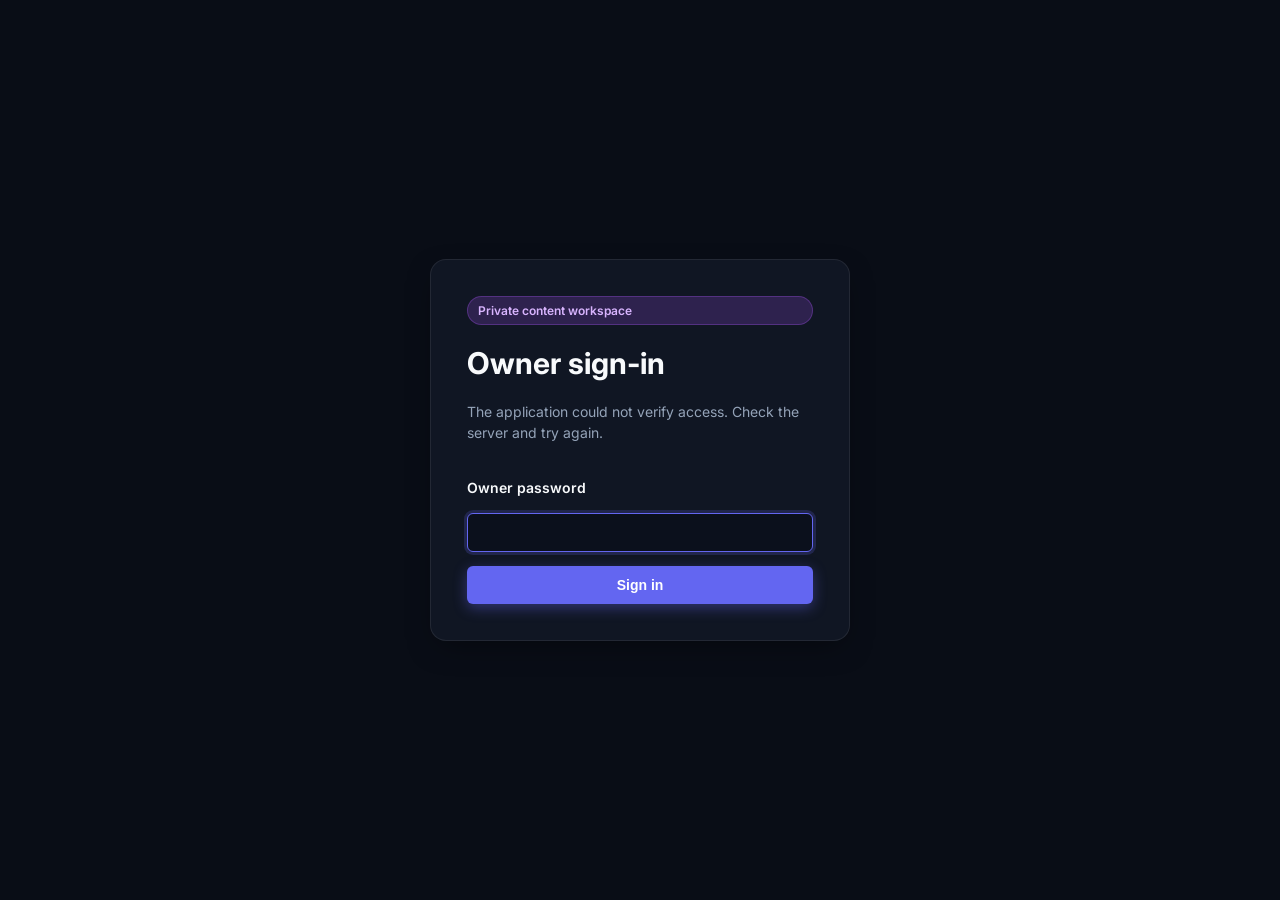
==== commit 31f09c3a: "Remove credentials from tracked files" ====
--- a/static/index.html
+++ b/static/index.html
@@ -2,7 +2,7 @@
 <html lang="en">
 <head>
   <meta charset="UTF-8">
-  <meta name="viewport" content="width=device-width, initial-scale=1.0, maximum-scale=1.0, user-scalable=no">
+  <meta name="viewport" content="width=device-width, initial-scale=1">
   <title>NextGen Tech Notes — Autonomous Agentic Blog Bot</title>
   <meta name="description" content="Mobile-first autonomous AI blogging bot, AdSense quality enhancer, and eBook monetization engine.">
   <link rel="icon" href="data:image/svg+xml,<svg xmlns='http://www.w3.org/2000/svg' viewBox='0 0 100 100'><defs><linearGradient id='g' x1='0%' y1='0%' x2='100%' y2='100%'><stop offset='0%' stop-color='%236366f1'/><stop offset='100%' stop-color='%2306b6d4'/></linearGradient></defs><rect width='100' height='100' rx='25' fill='url(%23g)'/><text y='68' x='50' font-size='52' text-anchor='middle' fill='%23ffffff' font-family='sans-serif' font-weight='900'>NT</text></svg>">
@@ -12,8 +12,19 @@
   <link rel="stylesheet" href="/static/css/style.css">
 </head>
 <body>
+  <section id="owner-login-gate" class="owner-login-gate" aria-labelledby="owner-login-title">
+    <form id="owner-login-form" class="owner-login-card">
+      <span class="badge purple">Private content workspace</span>
+      <h1 id="owner-login-title">Owner sign-in</h1>
+      <p id="owner-login-message" class="section-desc" aria-live="polite">Checking application access…</p>
+      <label for="owner-login-password">Owner password</label>
+      <input id="owner-login-password" class="form-control" type="password"
+        autocomplete="current-password" required maxlength="1024">
+      <button id="owner-login-submit" class="btn btn-primary full-width" type="submit">Sign in</button>
+    </form>
+  </section>
   <!-- App Container -->
-  <div id="app-wrapper">
+  <div id="app-wrapper" class="hidden" aria-hidden="true">
     <!-- Top Header -->
     <header class="app-header">
       <div class="header-left">
@@ -32,11 +43,12 @@
         <button class="btn btn-outline btn-sm" id="connect-google-btn">
           Google Login
         </button>
+        <button class="btn btn-outline btn-sm hidden" id="owner-logout-btn" type="button">Sign out</button>
       </div>
     </header>
 
     <!-- Top Navigation (Desktop) -->
-    <nav class="app-nav desktop-nav">
+    <nav class="app-nav desktop-nav" aria-label="Main navigation">
       <button class="nav-tab active" data-tab="tab-autopilot">
         <span class="tab-icon">✍️</span> Create an Article
       </button>
@@ -155,6 +167,37 @@
             <button class="btn btn-accent" id="btn-open-autopilot-in-editor">Open in Live Editor &rarr;</button>
           </div>
         </div>
+        <section class="card glass-card quality-review-panel" aria-labelledby="quality-review-title">
+          <div class="card-header">
+            <div>
+              <h2 id="quality-review-title">Content quality &amp; originality review</h2>
+              <p class="section-desc">Evidence-based prompts for human review—not plagiarism verdicts, fact verification, or an overall score.</p>
+            </div>
+            <span id="quality-review-status" class="badge blue" aria-live="polite">Save a draft to begin</span>
+          </div>
+          <div class="form-group">
+            <label for="quality-source-notes">Optional source excerpts for overlap review</label>
+            <textarea id="quality-source-notes" class="form-control" rows="3" maxlength="100000"
+              placeholder="One per line: https://docs.example.com/page | Paste a relevant excerpt"></textarea>
+            <p class="section-desc">Excerpts are compared locally and are not independently verified or sent to a provider. Do not paste confidential material.</p>
+          </div>
+          <div class="action-buttons-group quality-review-actions">
+            <button class="btn btn-primary" id="btn-quality-check">Save draft &amp; run checks</button>
+            <button class="btn btn-accent" id="btn-quality-approve" disabled>Approve reviewed draft</button>
+            <button class="btn btn-secondary" id="btn-quality-request-changes" disabled>Request changes</button>
+            <button class="btn btn-secondary" id="btn-quality-history">Load saved reports</button>
+            <button class="btn btn-secondary" id="btn-quality-revisions">Load revision history</button>
+          </div>
+          <label class="sr-only" for="quality-review-notes">Review decision notes</label>
+          <textarea id="quality-review-notes" class="form-control quality-review-notes" rows="2" maxlength="2000"
+            placeholder="Optional reviewer notes"></textarea>
+          <div id="quality-review-counts" class="quality-review-counts" aria-live="polite"></div>
+          <div id="quality-review-findings" class="quality-review-findings" aria-live="polite">
+            <p class="text-muted">Run a review to inspect originality, writing, citations, fact-support cues, SEO, and technical checks.</p>
+          </div>
+          <div id="quality-report-history" class="quality-revision-history hidden"></div>
+          <div id="quality-revision-history" class="quality-revision-history hidden"></div>
+        </section>
       </section>
 
       <!-- TAB 2: FIX LOW-VALUE POSTS (ADSENSE REWRITER) -->
@@ -306,6 +349,11 @@
         <div class="editor-layout">
           <div class="editor-toolbar">
             <input type="text" id="editor-title" class="editor-title-input" placeholder="Article Title...">
+            <div class="editor-meta-description">
+              <label for="editor-meta-description">Search description</label>
+              <input type="text" id="editor-meta-description" class="form-control"
+                maxlength="300" placeholder="Accurate summary for search snippets (optional)">
+            </div>
             <div class="toolbar-right">
               <label class="toggle-control">
                 <input type="checkbox" id="toggle-toc" checked>
@@ -403,6 +451,7 @@
               <span class="badge green">Instamojo / Direct</span>
             </div>
             <p class="section-desc">Add your eBooks or guides here. You can attach any of them to your technical posts when appropriate.</p>
+            <a class="btn btn-secondary mb-20" href="/ebook/" target="_blank" rel="noopener noreferrer">Open installable eBook app ↗</a>
             
             <form id="product-form" class="mb-20">
               <div class="form-group">
@@ -517,26 +566,34 @@
     </main>
 
     <!-- Mobile Bottom Navigation Bar -->
-    <nav class="mobile-bottom-nav">
-      <button class="mobile-nav-item active" data-tab="tab-autopilot">
-        <span class="m-icon">⚡</span>
-        <span class="m-label">Auto</span>
-      </button>
-      <button class="mobile-nav-item" data-tab="tab-rewriter">
-        <span class="m-icon">🔄</span>
-        <span class="m-label">Fix Old</span>
-      </button>
-      <button class="mobile-nav-item" data-tab="tab-editor">
-        <span class="m-icon">📝</span>
+    <nav class="mobile-bottom-nav" aria-label="Mobile navigation">
+      <button class="mobile-nav-item active" data-tab="tab-autopilot" aria-label="Create an article">
+        <span class="m-icon" aria-hidden="true">⚡</span>
+        <span class="m-label">Create</span>
+      </button>
+      <button class="mobile-nav-item" data-tab="tab-rewriter" aria-label="Rewrite an article">
+        <span class="m-icon" aria-hidden="true">🔄</span>
+        <span class="m-label">Rewrite</span>
+      </button>
+      <button class="mobile-nav-item" data-tab="tab-generator" aria-label="Custom generator">
+        <span class="m-icon" aria-hidden="true">✍️</span>
+        <span class="m-label">Generate</span>
+      </button>
+      <button class="mobile-nav-item" data-tab="tab-editor" aria-label="Article editor">
+        <span class="m-icon" aria-hidden="true">📝</span>
         <span class="m-label">Editor</span>
       </button>
-      <button class="mobile-nav-item" data-tab="tab-blogger">
-        <span class="m-icon">🌐</span>
+      <button class="mobile-nav-item" data-tab="tab-images" aria-label="Image search">
+        <span class="m-icon" aria-hidden="true">🖼️</span>
+        <span class="m-label">Images</span>
+      </button>
+      <button class="mobile-nav-item" data-tab="tab-monetize" aria-label="Products and affiliates">
+        <span class="m-icon" aria-hidden="true">💰</span>
+        <span class="m-label">Vault</span>
+      </button>
+      <button class="mobile-nav-item" data-tab="tab-blogger" aria-label="Blogger and Google">
+        <span class="m-icon" aria-hidden="true">🌐</span>
         <span class="m-label">Blogger</span>
-      </button>
-      <button class="mobile-nav-item" data-tab="tab-monetize">
-        <span class="m-icon">💰</span>
-        <span class="m-label">eBook</span>
       </button>
     </nav>
   </div>
--- a/static/css/style.css
+++ b/static/css/style.css
@@ -50,6 +50,8 @@
   color: var(--text-primary);
   line-height: 1.6;
   min-height: 100vh;
+  min-width: 320px;
+  overflow-x: hidden;
   -webkit-font-smoothing: antialiased;
   background-image: 
     radial-gradient(at 0% 0%, rgba(99, 102, 241, 0.12) 0px, transparent 50%),
@@ -60,9 +62,9 @@
 
 /* App Wrapper */
 #app-wrapper {
-  max-width: 1440px;
+  width: min(100%, 1600px);
   margin: 0 auto;
-  padding: 24px 32px 60px;
+  padding: 32px clamp(18px, 3.2vw, 52px) 64px;
 }
 
 /* Header */
@@ -286,6 +288,11 @@
 .form-row {
   display: flex;
   gap: 16px;
+  flex-wrap: wrap;
+}
+
+.form-row > * {
+  min-width: 0;
 }
 
 .flex-1 { flex: 1; }
@@ -476,6 +483,23 @@
   outline: none;
 }
 
+.editor-meta-description {
+  flex: 1 1 100%;
+  min-width: 0;
+}
+
+.editor-meta-description label {
+  color: var(--text-secondary);
+  display: block;
+  font-size: 12px;
+  font-weight: 600;
+  margin-bottom: 5px;
+}
+
+.editor-meta-description .form-control {
+  width: 100%;
+}
+
 .toolbar-right {
   display: flex;
   align-items: center;
@@ -494,7 +518,7 @@
 
 .editor-split {
   display: grid;
-  grid-template-columns: 1fr 1fr;
+  grid-template-columns: minmax(0, 1fr) minmax(0, 1fr);
   gap: 18px;
   height: calc(100vh - 280px);
   min-height: 550px;
@@ -508,6 +532,7 @@
 }
 
 .editor-pane, .preview-pane {
+  min-width: 0;
   background: var(--bg-card);
   border: 1px solid var(--border-subtle);
   border-radius: var(--radius-md);
@@ -568,6 +593,12 @@
   overflow-y: auto;
   background: #ffffff;
   color: #1e293b;
+  overflow-wrap: anywhere;
+}
+
+.preview-body pre {
+  max-width: 100%;
+  overflow-x: auto;
 }
 
 .preview-body.font-mono {
@@ -779,9 +810,50 @@
   display: none;
 }
 
+@media (min-width: 1360px) {
+  .app-nav {
+    justify-content: center;
+    overflow-x: visible;
+  }
+}
+
+@media (max-width: 1100px) and (min-width: 769px) {
+  #app-wrapper {
+    padding-right: 22px;
+    padding-left: 22px;
+  }
+
+  .app-nav {
+    justify-content: flex-start;
+    scrollbar-width: thin;
+  }
+
+  .nav-tab {
+    padding-right: 12px;
+    padding-left: 12px;
+  }
+}
+
 @media (max-width: 768px) {
   #app-wrapper {
-    padding: 16px 14px 80px;
+    padding: 18px 14px calc(92px + env(safe-area-inset-bottom));
+  }
+
+  .app-header {
+    align-items: flex-start;
+    padding-bottom: 18px;
+    margin-bottom: 18px;
+  }
+
+  .header-right {
+    width: 100%;
+    justify-content: space-between;
+  }
+
+  .status-pill {
+    min-width: 0;
+    max-width: calc(100% - 110px);
+    overflow-wrap: anywhere;
   }
 
   .desktop-nav {
@@ -791,73 +863,248 @@
   .mobile-bottom-nav {
     display: flex;
     position: fixed;
-    bottom: 0;
-    left: 0;
-    right: 0;
-    height: 64px;
-    background: rgba(11, 16, 28, 0.95);
+    inset: auto 0 0;
+    min-height: calc(64px + env(safe-area-inset-bottom));
+    padding: 4px max(4px, env(safe-area-inset-right)) calc(4px + env(safe-area-inset-bottom)) max(4px, env(safe-area-inset-left));
+    background: rgba(11, 16, 28, 0.97);
     backdrop-filter: blur(20px);
     border-top: 1px solid var(--border-subtle);
     z-index: 1000;
-    justify-content: space-around;
+    justify-content: space-between;
     align-items: center;
   }
 
   .mobile-nav-item {
     display: flex;
+    flex: 1 1 0;
+    min-width: 0;
+    min-height: 48px;
     flex-direction: column;
     align-items: center;
     justify-content: center;
     background: transparent;
     border: none;
     color: var(--text-muted);
-    font-size: 11px;
+    font-size: 10px;
     font-weight: 600;
     cursor: pointer;
-    padding: 6px 12px;
-    transition: color var(--transition-fast);
+    padding: 4px 1px;
+    border-radius: 8px;
+    transition: color var(--transition-fast), background-color var(--transition-fast);
+    -webkit-tap-highlight-color: transparent;
+  }
+
+  .mobile-nav-item:focus-visible {
+    outline: 2px solid var(--border-focus);
+    outline-offset: -2px;
+  }
+
+  .mobile-nav-item.active {
+    color: #c7d2fe;
+    background: rgba(99, 102, 241, 0.16);
   }
 
   .mobile-nav-item .m-icon {
-    font-size: 20px;
-    margin-bottom: 2px;
-  }
-
-  .mobile-nav-item.active {
-    color: var(--color-primary);
+    font-size: 18px;
+    line-height: 1.2;
+  }
+
+  .mobile-nav-item .m-label {
+    max-width: 100%;
+    overflow: hidden;
+    font-size: clamp(8px, 2.2vw, 10px);
+    line-height: 1.2;
+    text-overflow: ellipsis;
+    white-space: nowrap;
   }
 
   .brand-title {
-    font-size: 22px;
+    font-size: clamp(20px, 6vw, 26px);
+    overflow-wrap: anywhere;
   }
 
   .editor-split {
     grid-template-columns: 1fr;
     height: auto;
+    min-height: 0;
+    gap: 12px;
   }
 
   .editor-toolbar {
     flex-direction: column;
     align-items: flex-start;
+    padding: 12px;
   }
 
   .editor-title-input {
     width: 100%;
+    min-width: 0;
   }
 
   .toolbar-right {
     width: 100%;
-    justify-content: space-between;
+    justify-content: flex-start;
+    gap: 8px;
   }
 
   .grid-2col {
     grid-template-columns: 1fr;
+    gap: 16px;
+  }
+
+  .glass-card {
+    padding: 18px;
+  }
+
+  .card-header {
+    align-items: flex-start;
+    flex-wrap: wrap;
+    gap: 8px;
+  }
+
+  .form-row {
+    gap: 0 12px;
+  }
+
+  .form-row > .flex-1 {
+    flex: 1 1 100%;
+  }
+
+  .action-buttons-group {
+    flex-wrap: wrap;
+  }
+
+  .blogger-posts-table-wrapper,
+  #products-table-container,
+  #affiliates-table-container {
+    max-width: 100%;
+    overflow-x: auto;
+  }
+
+  .blogger-posts-table-wrapper table {
+    min-width: 360px;
+  }
+
+  .stock-image-grid {
+    grid-template-columns: repeat(auto-fit, minmax(min(100%, 150px), 1fr));
+  }
+
+  .summary-body {
+    min-height: 200px;
+  }
+
+  .code-editor {
+    min-height: 280px;
+  }
+
+  .preview-body {
+    min-height: 240px;
+    padding: 16px;
   }
 
   .toast-container {
-    bottom: 74px;
-    right: 14px;
-    left: 14px;
+    right: 10px;
+    bottom: calc(72px + env(safe-area-inset-bottom));
+    left: 10px;
+  }
+
+  .toast {
+    max-width: 100%;
+    padding: 10px 14px;
+    overflow-wrap: anywhere;
+  }
+}
+
+@media (max-width: 480px) {
+  #app-wrapper {
+    padding-right: 11px;
+    padding-left: 11px;
+  }
+
+  .brand-subtitle {
+    font-size: 13px;
+  }
+
+  .header-right {
+    gap: 8px;
+  }
+
+  .status-pill {
+    padding: 7px 9px;
+    font-size: 11px;
+  }
+
+  .glass-card {
+    padding: 15px;
+    border-radius: 13px;
+  }
+
+  .hero-content h2 {
+    font-size: 21px;
+  }
+
+  .trending-topic-preview {
+    padding: 13px;
+  }
+
+  .editor-toolbar,
+  .pane-header {
+    gap: 8px;
+    padding-right: 10px;
+    padding-left: 10px;
+  }
+
+  .preview-toggles {
+    flex-wrap: wrap;
+  }
+
+  .input-with-button {
+    align-items: stretch;
+    flex-direction: column;
+  }
+
+  .input-with-button .form-control {
+    min-width: 0;
+  }
+
+  .input-with-button .btn,
+  .action-buttons-group > .btn {
+    width: 100%;
+  }
+
+  .mobile-nav-item .m-icon {
+    font-size: 16px;
+  }
+}
+
+@media (max-width: 360px) {
+  #app-wrapper {
+    padding-right: 8px;
+    padding-left: 8px;
+  }
+
+  .mobile-nav-item .m-label {
+    letter-spacing: -0.2px;
+  }
+
+  .glass-card {
+    padding: 12px;
+  }
+
+  .btn-large {
+    padding: 12px 14px;
+    font-size: 14px;
+  }
+}
+
+@media (prefers-reduced-motion: reduce) {
+  *,
+  *::before,
+  *::after {
+    scroll-behavior: auto !important;
+    animation-duration: 0.01ms !important;
+    animation-iteration-count: 1 !important;
+    transition-duration: 0.01ms !important;
   }
 }
 
@@ -894,3 +1141,106 @@
 .mb-20 { margin-bottom: 20px; }
 .mx-auto { margin-left: auto; margin-right: auto; }
 .max-w-800 { max-width: 800px; }
+
+.quality-review-panel {
+  margin-top: 20px;
+}
+
+.quality-review-panel .card-header > div {
+  min-width: 0;
+}
+
+.quality-review-actions {
+  margin: 12px 0;
+}
+
+.quality-review-notes {
+  margin-bottom: 16px;
+}
+
+.quality-review-counts {
+  color: var(--text-secondary);
+  font-size: 13px;
+  margin: 12px 0;
+}
+
+.quality-finding {
+  border: 1px solid var(--border-subtle);
+  border-left: 4px solid var(--color-primary);
+  border-radius: var(--radius-md);
+  margin: 10px 0;
+  overflow-wrap: anywhere;
+  padding: 14px;
+}
+
+.quality-finding[data-severity="high"] { border-left-color: var(--color-danger); }
+.quality-finding[data-severity="medium"] { border-left-color: var(--color-warning); }
+.quality-finding[data-severity="info"] { border-left-color: var(--color-accent); }
+.quality-finding h3 { font-size: 15px; margin-bottom: 6px; }
+.quality-finding p { color: var(--text-secondary); font-size: 13px; margin-top: 6px; }
+.quality-finding blockquote {
+  border-left: 2px solid var(--border-focus);
+  color: var(--text-secondary);
+  font-size: 13px;
+  margin-top: 8px;
+  padding-left: 10px;
+}
+.quality-finding a { overflow-wrap: anywhere; }
+
+.quality-revision-history {
+  border-top: 1px solid var(--border-subtle);
+  margin-top: 16px;
+  padding-top: 12px;
+}
+
+.quality-revision {
+  align-items: center;
+  border-bottom: 1px solid var(--border-subtle);
+  display: flex;
+  flex-wrap: wrap;
+  gap: 10px;
+  justify-content: space-between;
+  padding: 10px 0;
+}
+
+.sr-only {
+  clip: rect(0, 0, 0, 0);
+  clip-path: inset(50%);
+  height: 1px;
+  overflow: hidden;
+  position: absolute;
+  white-space: nowrap;
+  width: 1px;
+}
+
+.owner-login-gate {
+  align-items: center;
+  background: var(--bg-canvas);
+  display: flex;
+  inset: 0;
+  justify-content: center;
+  padding: 20px;
+  position: fixed;
+  z-index: 2000;
+}
+
+.owner-login-card {
+  background: var(--bg-surface);
+  border: 1px solid var(--border-subtle);
+  border-radius: var(--radius-lg);
+  box-shadow: var(--shadow-card);
+  display: grid;
+  gap: 14px;
+  max-width: 420px;
+  padding: clamp(20px, 5vw, 36px);
+  width: 100%;
+}
+
+.owner-login-card h1 {
+  font-size: clamp(22px, 5vw, 30px);
+}
+
+.owner-login-card label {
+  font-size: 14px;
+  font-weight: 600;
+}
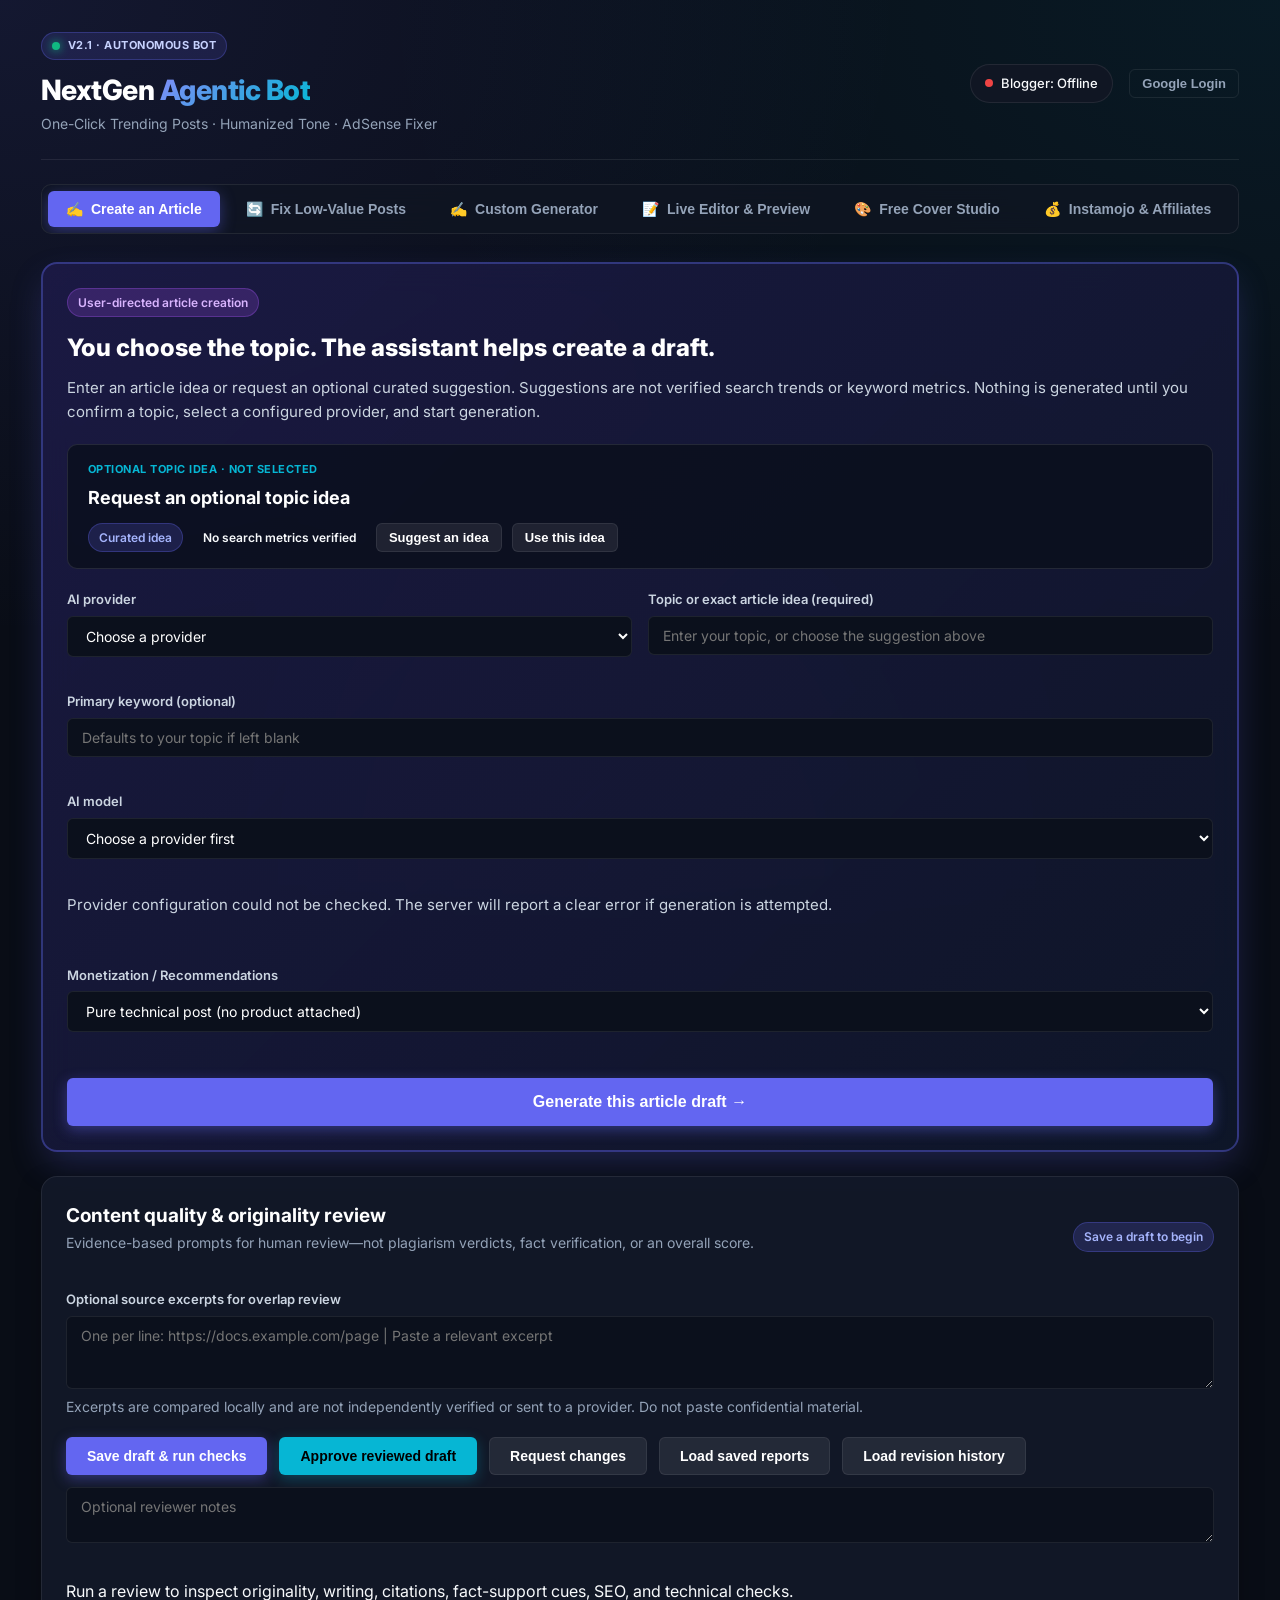
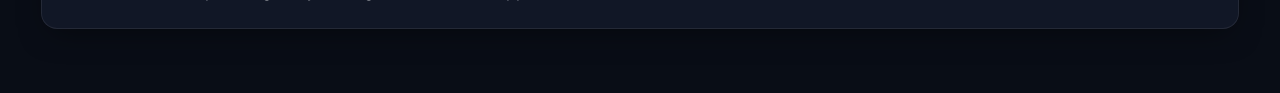
==== commit aa337d05: "Remove owner login requirement Co-authored-by: Copilot <223556219+Copilot@users.noreply.github.com>" ====
--- a/static/index.html
+++ b/static/index.html
@@ -12,19 +12,8 @@
   <link rel="stylesheet" href="/static/css/style.css">
 </head>
 <body>
-  <section id="owner-login-gate" class="owner-login-gate" aria-labelledby="owner-login-title">
-    <form id="owner-login-form" class="owner-login-card">
-      <span class="badge purple">Private content workspace</span>
-      <h1 id="owner-login-title">Owner sign-in</h1>
-      <p id="owner-login-message" class="section-desc" aria-live="polite">Checking application access…</p>
-      <label for="owner-login-password">Owner password</label>
-      <input id="owner-login-password" class="form-control" type="password"
-        autocomplete="current-password" required maxlength="1024">
-      <button id="owner-login-submit" class="btn btn-primary full-width" type="submit">Sign in</button>
-    </form>
-  </section>
   <!-- App Container -->
-  <div id="app-wrapper" class="hidden" aria-hidden="true">
+  <div id="app-wrapper">
     <!-- Top Header -->
     <header class="app-header">
       <div class="header-left">
@@ -43,7 +32,6 @@
         <button class="btn btn-outline btn-sm" id="connect-google-btn">
           Google Login
         </button>
-        <button class="btn btn-outline btn-sm hidden" id="owner-logout-btn" type="button">Sign out</button>
       </div>
     </header>
 
--- a/static/css/style.css
+++ b/static/css/style.css
@@ -1212,35 +1212,3 @@
   white-space: nowrap;
   width: 1px;
 }
-
-.owner-login-gate {
-  align-items: center;
-  background: var(--bg-canvas);
-  display: flex;
-  inset: 0;
-  justify-content: center;
-  padding: 20px;
-  position: fixed;
-  z-index: 2000;
-}
-
-.owner-login-card {
-  background: var(--bg-surface);
-  border: 1px solid var(--border-subtle);
-  border-radius: var(--radius-lg);
-  box-shadow: var(--shadow-card);
-  display: grid;
-  gap: 14px;
-  max-width: 420px;
-  padding: clamp(20px, 5vw, 36px);
-  width: 100%;
-}
-
-.owner-login-card h1 {
-  font-size: clamp(22px, 5vw, 30px);
-}
-
-.owner-login-card label {
-  font-size: 14px;
-  font-weight: 600;
-}
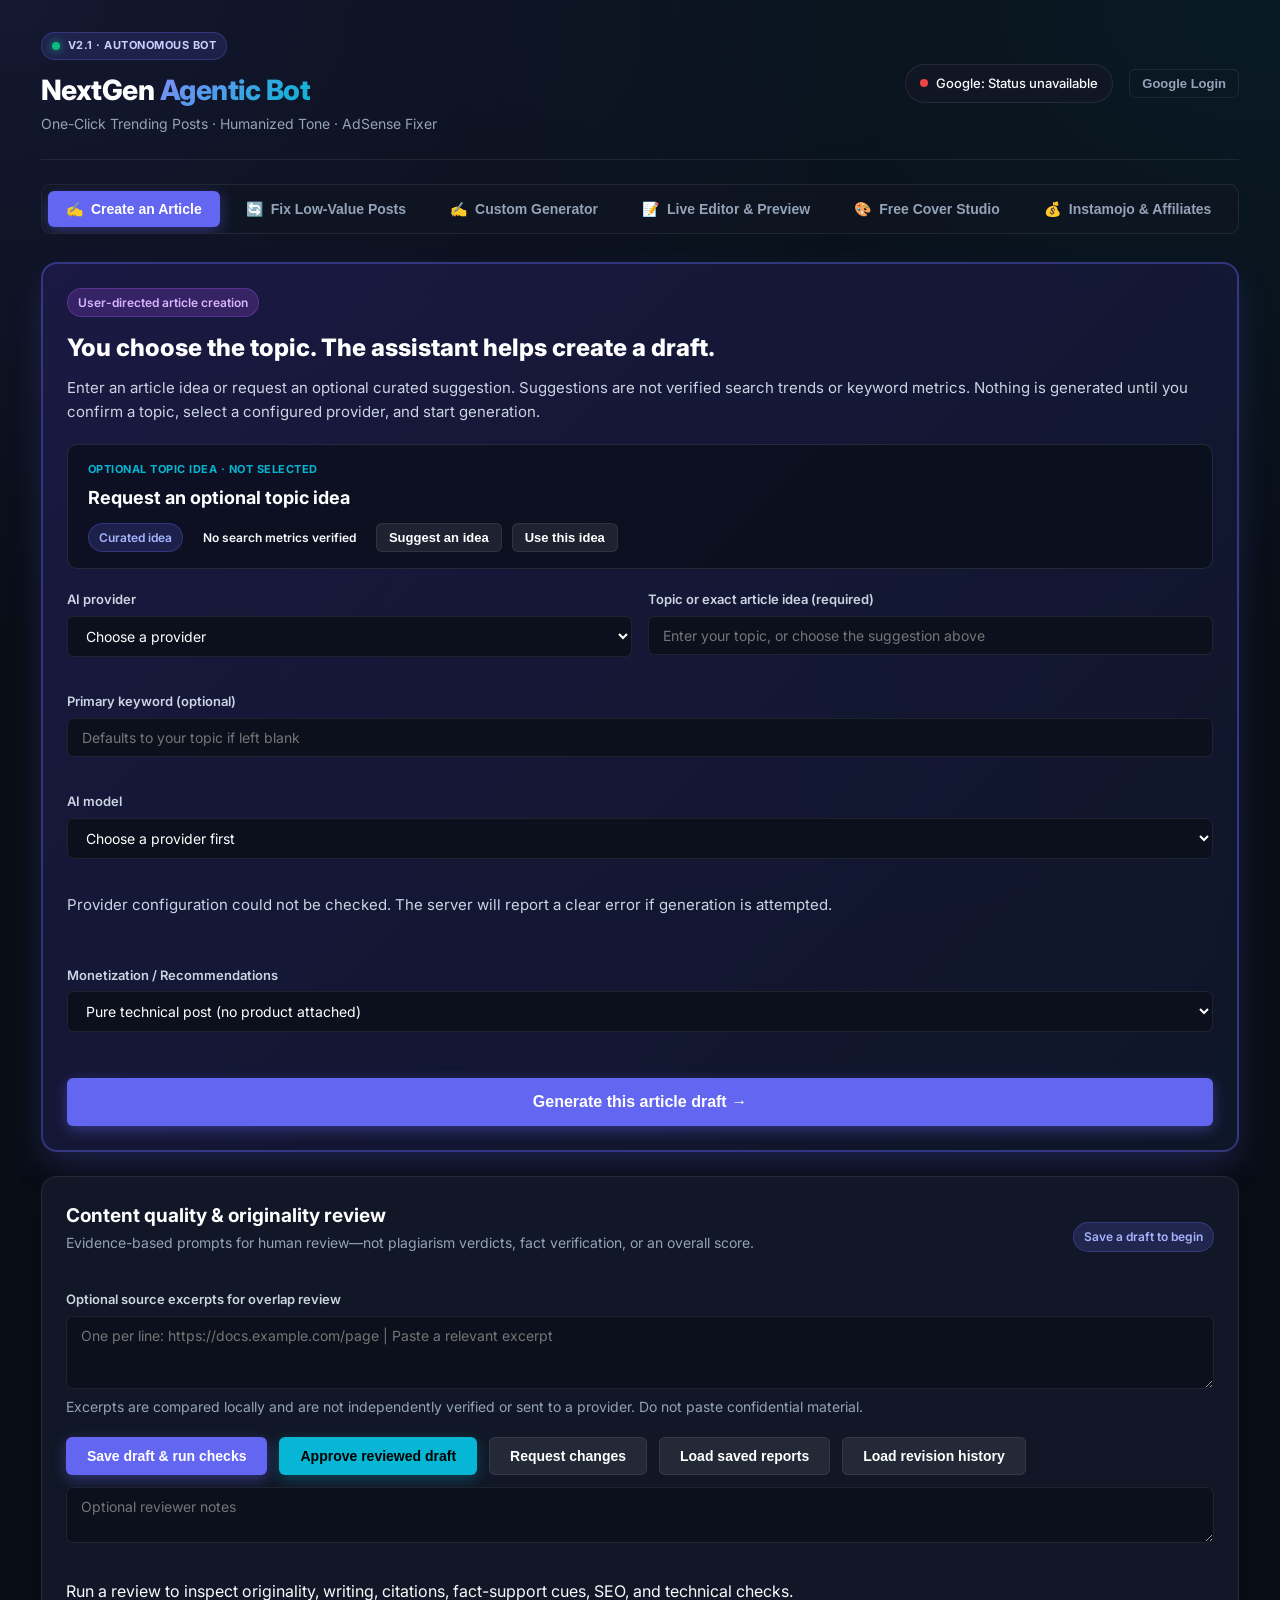
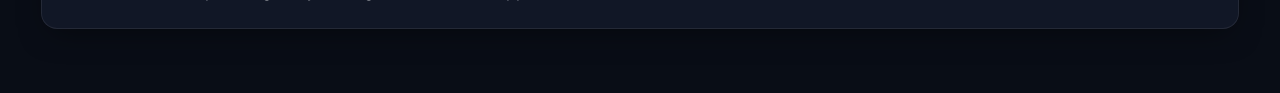
==== commit df333c98: "Build article workflow and improve vault Co-authored-by: Copilot <223556219+Copilot@users.noreply.gi" ====
--- a/static/index.html
+++ b/static/index.html
@@ -389,6 +389,32 @@
               </div>
             </div>
           </div>
+          <section class="editor-tools" aria-label="Article visual and linking tools">
+            <div class="editor-tool-card">
+              <div>
+                <h3>Insert a process diagram</h3>
+                <p class="helper-text">Create an editable, self-contained SVG from a real sequence. Use one flow per line, with steps separated by arrows.</p>
+              </div>
+              <label class="sr-only" for="diagram-caption">Diagram caption</label>
+              <input id="diagram-caption" class="form-control" type="text" maxlength="160" placeholder="Diagram caption (for example, Request flow)">
+              <label class="sr-only" for="diagram-steps">Diagram steps</label>
+              <textarea id="diagram-steps" class="form-control" rows="2" maxlength="500" placeholder="Browser -> FastAPI -> Database"></textarea>
+              <button class="btn btn-secondary" id="btn-insert-diagram" type="button">Insert diagram at cursor</button>
+            </div>
+            <div class="editor-tool-card">
+              <div>
+                <h3>Link to a published post</h3>
+                <p class="helper-text">Suggestions are loaded from real LIVE Blogger posts and use the post's actual public URL.</p>
+              </div>
+              <label for="editor-internal-link">Published article</label>
+              <input id="internal-link-search" class="form-control" type="search" maxlength="120" placeholder="Filter live Blogger titles">
+              <select id="editor-internal-link" class="form-control">
+                <option value="">Connect Blogger and load live posts</option>
+              </select>
+              <p id="internal-link-preview" class="helper-text" aria-live="polite">Select a published post to preview its destination URL.</p>
+              <button class="btn btn-secondary" id="btn-insert-internal-link" type="button">Insert contextual link</button>
+            </div>
+          </section>
         </div>
       </section>
 
@@ -423,7 +449,20 @@
             <div id="stock-image-results" class="image-display-empty">Choose a source and search phrase to find stock photos.</div>
             <div id="image-display-container" class="hidden"></div>
             <div class="image-actions hidden mt-10" id="image-actions">
-              <button class="btn btn-accent full-width" id="btn-insert-image-editor">Insert selected image into article</button>
+              <div class="form-row">
+                <div class="form-group flex-1">
+                  <label for="article-image-alt">Alternative text</label>
+                  <input id="article-image-alt" class="form-control" maxlength="300" placeholder="Describe what the image explains">
+                </div>
+                <div class="form-group flex-1">
+                  <label for="article-image-caption">Caption (optional)</label>
+                  <input id="article-image-caption" class="form-control" maxlength="300" placeholder="Short, useful image caption">
+                </div>
+              </div>
+              <div class="image-action-buttons">
+                <button class="btn btn-accent" id="btn-insert-image-editor" type="button">Insert at cursor</button>
+                <button class="btn btn-secondary" id="btn-insert-featured-image" type="button">Add as featured image</button>
+              </div>
             </div>
           </div>
         </div>
@@ -431,17 +470,35 @@
 
       <!-- TAB 6: MY PRODUCTS & AFFILIATES VAULT -->
       <section class="tab-pane" id="tab-monetize">
+        <header class="vault-hero">
+          <div class="vault-hero-copy">
+            <span class="eyebrow">CONTENT COMMERCE</span>
+            <h2>Products &amp; affiliate vault</h2>
+            <p>Organize the resources you recommend. Add them to an article only when they genuinely help its readers.</p>
+          </div>
+          <div class="vault-stats" aria-label="Saved vault items">
+            <div class="vault-stat"><span id="vault-product-count">—</span><small>Products</small></div>
+            <div class="vault-stat"><span id="vault-affiliate-count">—</span><small>Affiliate links</small></div>
+          </div>
+        </header>
         <div class="grid-2col">
           <!-- Column 1: My Products (eBooks / Guides / Instamojo) -->
-          <div class="card glass-card">
-            <div class="card-header">
-              <h2>My Products & Books</h2>
-              <span class="badge green">Instamojo / Direct</span>
-            </div>
-            <p class="section-desc">Add your eBooks or guides here. You can attach any of them to your technical posts when appropriate.</p>
-            <a class="btn btn-secondary mb-20" href="/ebook/" target="_blank" rel="noopener noreferrer">Open installable eBook app ↗</a>
+          <div class="card glass-card vault-card">
+            <div class="vault-section-heading">
+              <span class="vault-icon" aria-hidden="true">↗</span>
+              <div class="vault-section-copy">
+                <div class="card-header">
+                  <h2>My products</h2>
+                  <span class="badge green">CHECKOUT</span>
+                </div>
+                <p class="section-desc">Digital books, guides, and your own resources.</p>
+              </div>
+            </div>
+            <a class="vault-store-link" href="/ebook/" target="_blank" rel="noopener noreferrer">
+              <span><strong>Open your eBook storefront</strong><small>Preview the installable catalog</small></span><span aria-hidden="true">↗</span>
+            </a>
             
-            <form id="product-form" class="mb-20">
+            <form id="product-form" class="vault-form">
               <div class="form-group">
                 <label for="prod-title">Product Title</label>
                 <input type="text" id="prod-title" class="form-control" placeholder="e.g. Code to Career — Python Fresher to Job-Ready" required>
@@ -464,24 +521,30 @@
             </form>
 
             <div class="products-list-wrapper">
-              <h4 style="margin: 16px 0 8px 0; font-size: 14px; color: #94a3b8;">Saved Products:</h4>
-              <div id="products-table-container"></div>
-            </div>
-
-            <div class="mt-20">
-              <h4 style="margin: 0 0 8px 0; font-size: 14px; color: #94a3b8;">Live Card Preview:</h4>
-              <div id="ebook-live-preview"></div>
+              <div class="vault-list-heading"><h3>Saved products</h3><span id="vault-products-count" class="vault-list-count">0</span></div>
+              <div id="products-table-container" aria-live="polite"><p class="vault-empty">Loading your products…</p></div>
+            </div>
+
+            <div class="vault-preview-section">
+              <div class="vault-list-heading"><h3>Store card preview</h3><span class="vault-preview-label">PREVIEW</span></div>
+              <div id="ebook-live-preview"><p class="vault-empty">Add a product to preview its storefront card.</p></div>
             </div>
           </div>
 
           <!-- Column 2: Affiliate Link Vault -->
-          <div class="card glass-card">
-            <div class="card-header">
-              <h2>Affiliate Link Vault</h2>
-              <span class="badge blue">rel="sponsored"</span>
-            </div>
-            <p class="section-desc">Manage affiliate recommendations with automatic FTC/AdSense compliant disclosures.</p>
-            <form id="affiliate-form">
+          <div class="card glass-card vault-card affiliate-vault-card">
+            <div class="vault-section-heading">
+              <span class="vault-icon affiliate-icon" aria-hidden="true">⌁</span>
+              <div class="vault-section-copy">
+                <div class="card-header">
+                  <h2>Affiliate library</h2>
+                  <span class="badge blue">DISCLOSED</span>
+                </div>
+                <p class="section-desc">Track relevant partner links and show a clear disclosure in every article.</p>
+              </div>
+            </div>
+            <div class="vault-disclosure-note"><span aria-hidden="true">ⓘ</span><p>Affiliate recommendations are inserted with a disclosure. Add links only where they are useful and relevant.</p></div>
+            <form id="affiliate-form" class="vault-form">
               <div class="form-group">
                 <label for="aff-name">Product Name</label>
                 <input type="text" id="aff-name" class="form-control" placeholder="e.g. DigitalOcean Cloud VPS" required>
@@ -496,7 +559,8 @@
               </div>
               <button type="submit" class="btn btn-secondary full-width">Save Affiliate Entry</button>
             </form>
-            <div id="affiliates-table-container" class="mt-20"></div>
+            <div class="vault-list-heading"><h3>Saved recommendations</h3><span id="vault-affiliates-count" class="vault-list-count">0</span></div>
+            <div id="affiliates-table-container" aria-live="polite"><p class="vault-empty">Loading affiliate links…</p></div>
           </div>
         </div>
       </section>
@@ -523,6 +587,9 @@
               Path: <strong>Google Cloud Console → Credentials → OAuth 2.0 Web Client → Authorized redirect URIs</strong>.
             </p>
           </div>
+          <p id="oauth-connection-help" class="oauth-connection-help" aria-live="polite">
+            Google connects Blogger and Search Console. Configure the OAuth client and exact callback URL on the server.
+          </p>
 
           <div class="form-group mt-20">
             <label for="active-blog-selector">Active Blogger Blog</label>
@@ -539,7 +606,11 @@
           <div class="info-callout mt-20">
             <h4>Previous / next post links</h4>
             <p class="section-desc">After a post is published, run this manually to synchronize links across live posts. It edits live Blogger content only after confirmation; Vercel does not watch Blogger publication events.</p>
+            <div class="action-buttons-group">
+              <button class="btn btn-secondary" id="btn-preview-navigation" type="button">Preview live sequence</button>
             <button class="btn btn-secondary" id="btn-sync-navigation">Sync live post navigation</button>
+            </div>
+            <div id="blogger-navigation-preview" class="navigation-preview hidden" aria-live="polite"></div>
           </div>
 
           <div class="blogger-posts-table-wrapper mt-20">
--- a/static/css/style.css
+++ b/static/css/style.css
@@ -217,6 +217,143 @@
   gap: 24px;
 }
 
+.vault-hero {
+  display: flex;
+  align-items: flex-end;
+  justify-content: space-between;
+  gap: 24px;
+  margin: 0 0 24px;
+  padding: clamp(22px, 4vw, 36px);
+  overflow: hidden;
+  border: 1px solid rgba(129, 140, 248, 0.24);
+  border-radius: var(--radius-lg);
+  background:
+    radial-gradient(ellipse at 90% 10%, rgba(6, 182, 212, 0.2), transparent 42%),
+    linear-gradient(120deg, rgba(49, 46, 129, 0.42), rgba(16, 22, 35, 0.96) 62%);
+  box-shadow: var(--shadow-card);
+}
+
+.vault-hero-copy { max-width: 660px; }
+.vault-hero .eyebrow {
+  color: #a5b4fc;
+  font-size: 11px;
+  font-weight: 800;
+  letter-spacing: 0.14em;
+}
+.vault-hero h2 {
+  margin: 7px 0 8px;
+  color: var(--text-primary);
+  font-size: clamp(24px, 4vw, 34px);
+  letter-spacing: -0.04em;
+  line-height: 1.15;
+}
+.vault-hero p { max-width: 58ch; color: var(--text-secondary); font-size: 14px; }
+.vault-stats { display: flex; gap: 10px; flex-shrink: 0; }
+.vault-stat {
+  display: grid;
+  min-width: 104px;
+  gap: 2px;
+  padding: 12px 16px;
+  border: 1px solid var(--border-subtle);
+  border-radius: var(--radius-md);
+  background: rgba(9, 13, 22, 0.46);
+}
+.vault-stat > span { color: #fff; font-size: 22px; font-weight: 800; line-height: 1.2; }
+.vault-stat small { color: var(--text-muted); font-size: 11px; }
+.vault-card { min-width: 0; }
+.vault-section-heading { display: flex; align-items: flex-start; gap: 14px; margin-bottom: 18px; }
+.vault-icon {
+  display: grid;
+  width: 42px;
+  height: 42px;
+  flex: 0 0 auto;
+  place-items: center;
+  border: 1px solid rgba(99, 102, 241, 0.32);
+  border-radius: 13px;
+  background: rgba(99, 102, 241, 0.15);
+  color: #c7d2fe;
+  font-size: 24px;
+}
+.affiliate-icon { border-color: rgba(6, 182, 212, 0.28); background: rgba(6, 182, 212, 0.12); color: #a5f3fc; }
+.vault-section-copy { min-width: 0; flex: 1; }
+.vault-section-copy .card-header { margin-bottom: 4px; }
+.vault-section-copy .card-header h2 { font-size: 19px; }
+.vault-section-copy .section-desc { margin: 0; font-size: 13px; }
+.vault-section-copy .badge { font-size: 9px; letter-spacing: 0.08em; }
+.vault-store-link {
+  display: flex;
+  align-items: center;
+  justify-content: space-between;
+  gap: 14px;
+  margin: 0 0 20px;
+  padding: 13px 15px;
+  border: 1px solid rgba(6, 182, 212, 0.25);
+  border-radius: var(--radius-md);
+  background: linear-gradient(100deg, rgba(6, 182, 212, 0.09), rgba(99, 102, 241, 0.09));
+  color: var(--text-primary);
+  text-decoration: none;
+  transition: border-color var(--transition-fast), transform var(--transition-fast);
+}
+.vault-store-link:hover { transform: translateY(-1px); border-color: rgba(6, 182, 212, 0.55); }
+.vault-store-link strong, .vault-store-link small { display: block; }
+.vault-store-link strong { font-size: 13px; }
+.vault-store-link small { margin-top: 2px; color: var(--text-muted); font-size: 11px; }
+.vault-store-link > span:last-child { color: #67e8f9; font-size: 20px; }
+.vault-form { padding: 18px; border: 1px solid var(--border-subtle); border-radius: var(--radius-md); background: rgba(9, 13, 22, 0.38); }
+.vault-form .form-group:last-of-type { margin-bottom: 14px; }
+.vault-list-heading { display: flex; align-items: center; justify-content: space-between; gap: 12px; margin: 22px 0 10px; }
+.vault-list-heading h3 { color: #e2e8f0; font-size: 13px; font-weight: 700; }
+.vault-list-count, .vault-preview-label {
+  display: inline-flex;
+  min-width: 24px;
+  justify-content: center;
+  padding: 3px 8px;
+  border: 1px solid var(--border-subtle);
+  border-radius: var(--radius-full);
+  background: rgba(255, 255, 255, 0.05);
+  color: var(--text-secondary);
+  font-size: 10px;
+  font-weight: 700;
+}
+.vault-preview-label { color: #a5b4fc; letter-spacing: 0.08em; }
+.vault-empty { padding: 16px; border: 1px dashed rgba(148, 163, 184, 0.22); border-radius: var(--radius-md); color: var(--text-muted); font-size: 12px; text-align: center; }
+.vault-product-list, .vault-affiliate-list { display: grid; gap: 9px; }
+.vault-item {
+  display: flex;
+  min-width: 0;
+  align-items: flex-start;
+  justify-content: space-between;
+  gap: 12px;
+  padding: 13px;
+  border: 1px solid var(--border-subtle);
+  border-radius: var(--radius-md);
+  background: rgba(255, 255, 255, 0.025);
+}
+.vault-item-copy { min-width: 0; overflow-wrap: anywhere; }
+.vault-item-title { display: block; color: #f1f5f9; font-size: 13px; font-weight: 700; }
+.vault-item-meta { display: block; margin-top: 4px; color: var(--text-muted); font-size: 11px; line-height: 1.45; overflow-wrap: anywhere; }
+.vault-item-price { display: inline-block; margin-top: 7px; color: #6ee7b7; font-size: 12px; font-weight: 700; }
+.vault-item .btn { flex: 0 0 auto; }
+.vault-disclosure-note {
+  display: flex;
+  align-items: flex-start;
+  gap: 10px;
+  margin: 0 0 16px;
+  padding: 12px;
+  border: 1px solid rgba(6, 182, 212, 0.2);
+  border-radius: var(--radius-sm);
+  background: rgba(6, 182, 212, 0.06);
+  color: #a5f3fc;
+}
+.vault-disclosure-note > span { font-size: 15px; }
+.vault-disclosure-note p { color: var(--text-secondary); font-size: 11px; line-height: 1.5; }
+.vault-preview-section { margin-top: 22px; padding-top: 2px; border-top: 1px solid var(--border-subtle); }
+.vault-preview-card { padding: 18px; border: 1px solid rgba(99, 102, 241, 0.34); border-radius: var(--radius-md); background: linear-gradient(135deg, rgba(15, 23, 42, 0.95), rgba(30, 27, 75, 0.82)); }
+.vault-preview-card h4 { margin: 9px 0 6px; color: #fff; font-size: 17px; line-height: 1.35; }
+.vault-preview-card p { margin-bottom: 12px; color: #cbd5e1; font-size: 12px; line-height: 1.55; }
+.vault-preview-card-footer { display: flex; align-items: center; justify-content: space-between; gap: 12px; flex-wrap: wrap; }
+.vault-preview-price { color: #6ee7b7; font-size: 18px; font-weight: 800; }
+
 @media (max-width: 960px) {
   .grid-2col {
     grid-template-columns: 1fr;
@@ -257,6 +394,35 @@
   margin-bottom: 20px;
   line-height: 1.5;
 }
+
+.editor-tools {
+  display: grid;
+  grid-template-columns: repeat(2, minmax(0, 1fr));
+  gap: 14px;
+  margin-top: 18px;
+}
+.editor-tool-card { display: grid; gap: 10px; min-width: 0; padding: 16px; border: 1px solid var(--border-subtle); border-radius: var(--radius-md); background: rgba(20, 27, 44, 0.54); }
+.editor-tool-card h3 { color: #e2e8f0; font-size: 13px; }
+.editor-tool-card .helper-text { margin-top: 3px; }
+.article-diagram-spec { min-height: 76px; resize: vertical; }
+.image-action-buttons { display: flex; gap: 10px; }
+.image-action-buttons > .btn { flex: 1 1 0; }
+.navigation-preview { display: grid; gap: 8px; margin-top: 12px; }
+.navigation-preview-item { padding: 10px 12px; border: 1px solid var(--border-subtle); border-radius: var(--radius-sm); background: rgba(255, 255, 255, 0.03); color: var(--text-secondary); font-size: 12px; }
+.navigation-preview-item strong { color: var(--text-primary); }
+
+.article-table-scroll { max-width: 100%; margin: 1.25rem 0; overflow-x: auto; border: 1px solid var(--border-subtle); border-radius: var(--radius-sm); }
+.article-table-scroll table { width: 100%; min-width: 480px; border-collapse: collapse; }
+.article-table-scroll th, .article-table-scroll td { padding: 10px 12px; border-bottom: 1px solid var(--border-subtle); text-align: left; vertical-align: top; }
+.article-table-scroll th { background: rgba(99, 102, 241, 0.13); color: var(--text-primary); }
+.article-figure { max-width: 100%; margin: 1.5rem auto; text-align: center; }
+.article-figure img { display: block; width: auto; max-width: 100%; max-height: 620px; margin: 0 auto; object-fit: contain; }
+.article-figure figcaption { margin-top: 8px; color: var(--text-secondary); font-size: 0.9em; }
+.article-diagram { max-width: 100%; margin: 1.5rem auto; overflow-x: auto; }
+.article-diagram svg { display: block; width: auto; max-width: none; height: auto; }
+.article-diagram figcaption { margin-top: 8px; color: var(--text-secondary); font-size: 0.9em; text-align: center; }
+.prose figure, .preview-body figure { max-width: 100%; }
+.prose table, .preview-body table { display: block; }
 
 /* Badges */
 .badge {
@@ -951,6 +1117,10 @@
     grid-template-columns: 1fr;
     gap: 16px;
   }
+  .vault-hero { align-items: flex-start; flex-direction: column; }
+  .vault-stats { width: 100%; }
+  .vault-stat { flex: 1 1 0; }
+  .editor-tools { grid-template-columns: 1fr; }
 
   .glass-card {
     padding: 18px;
